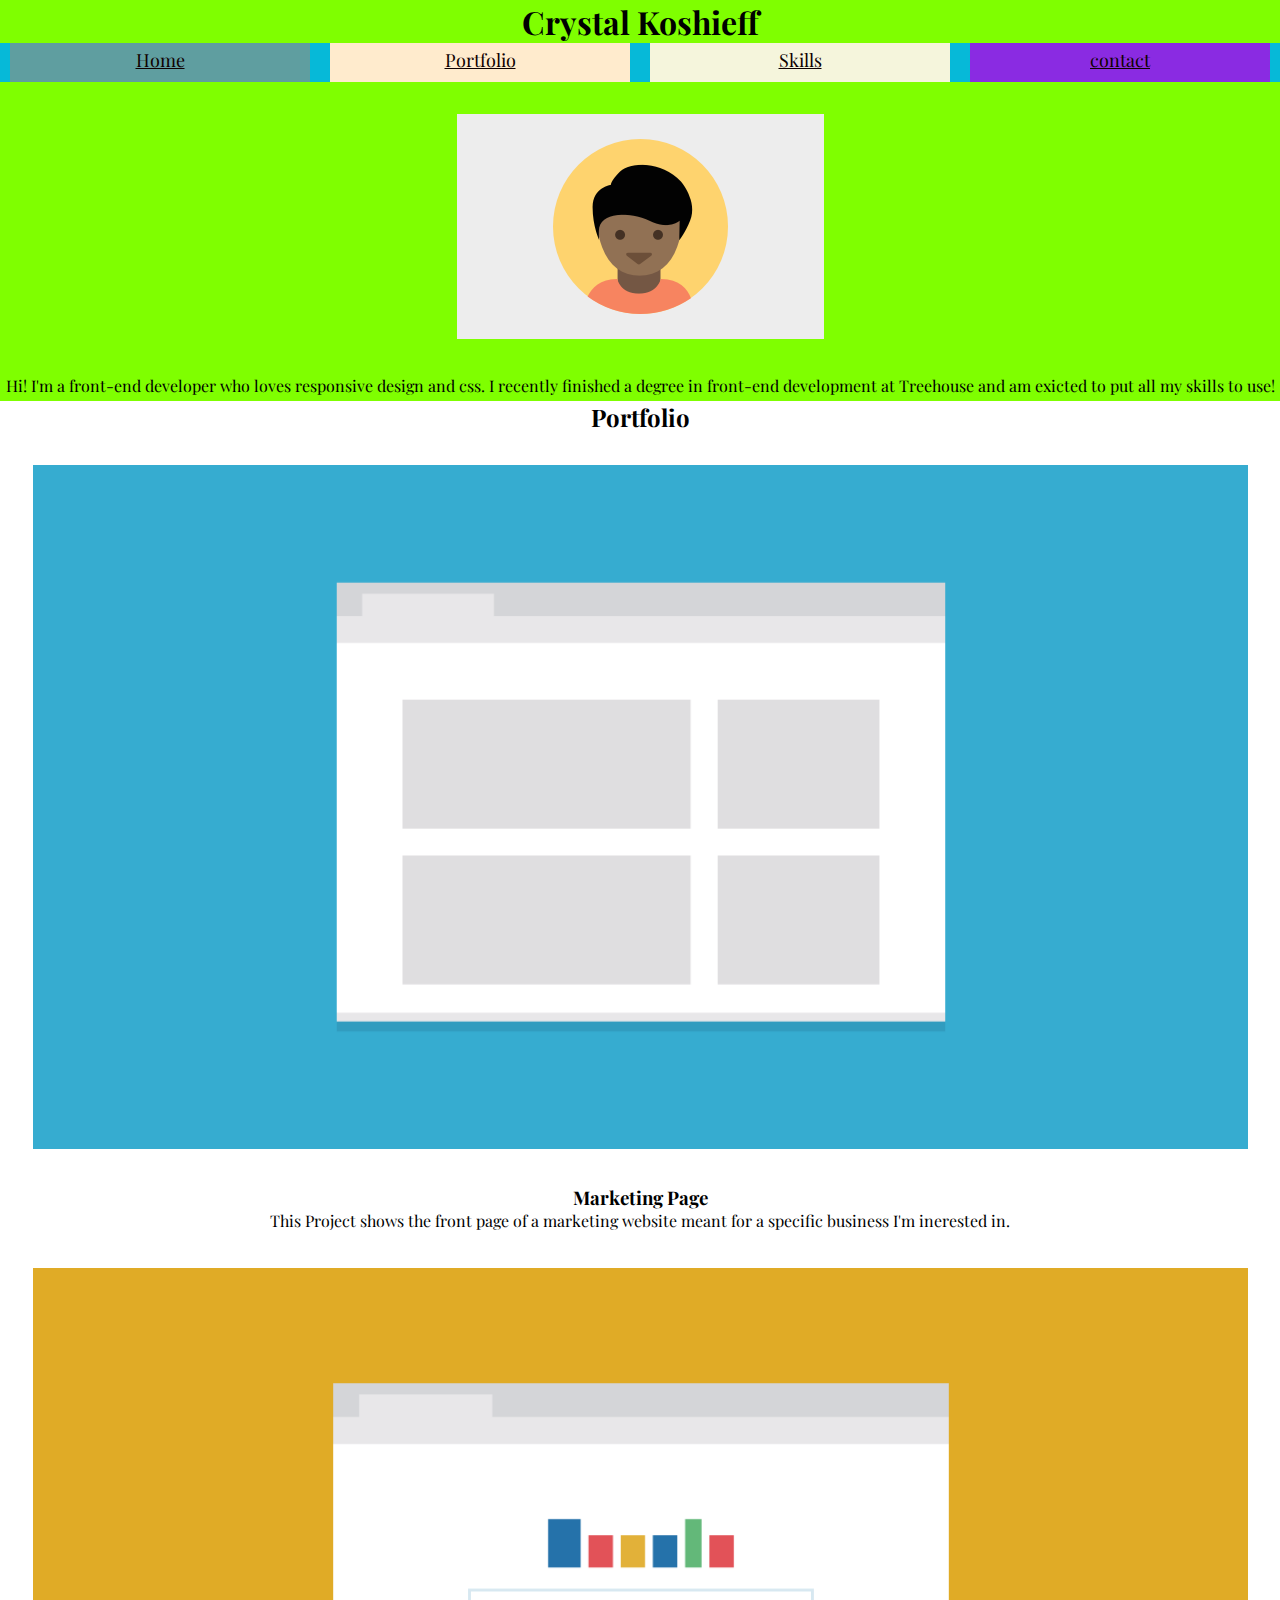
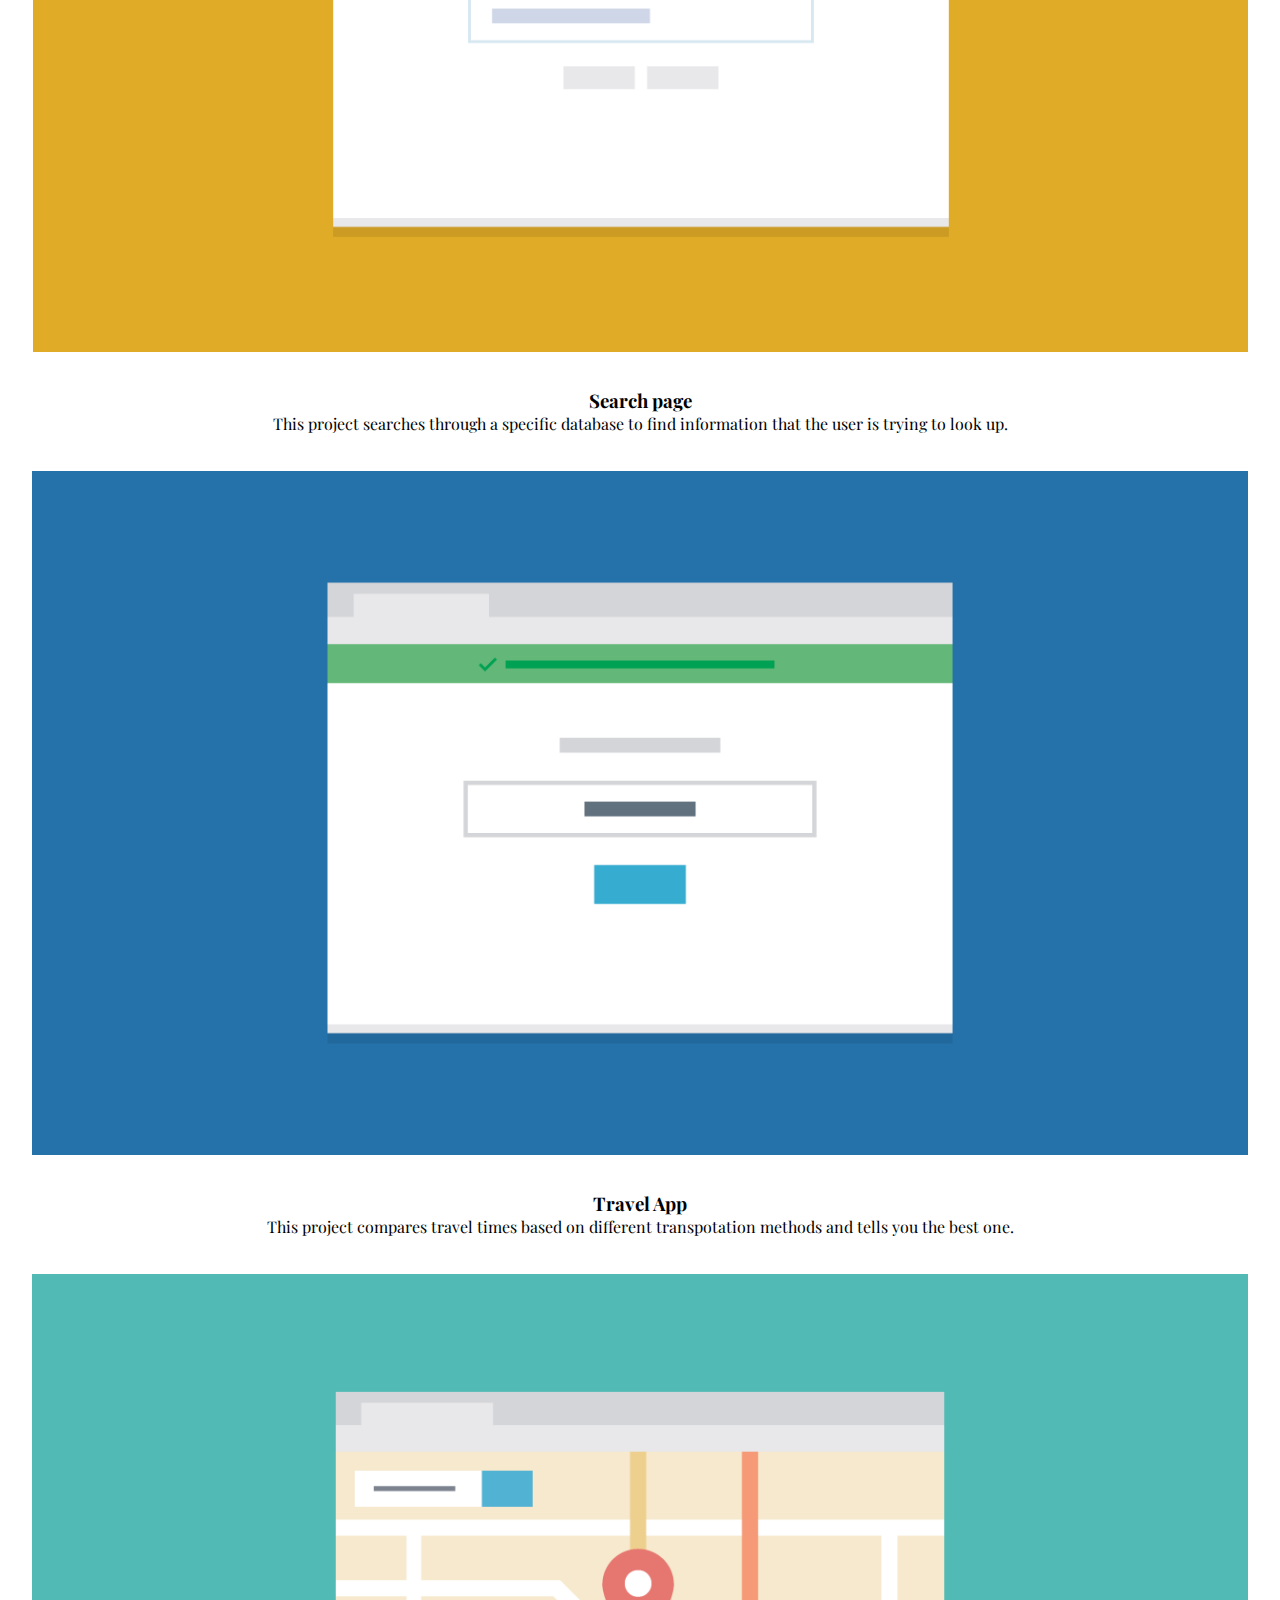
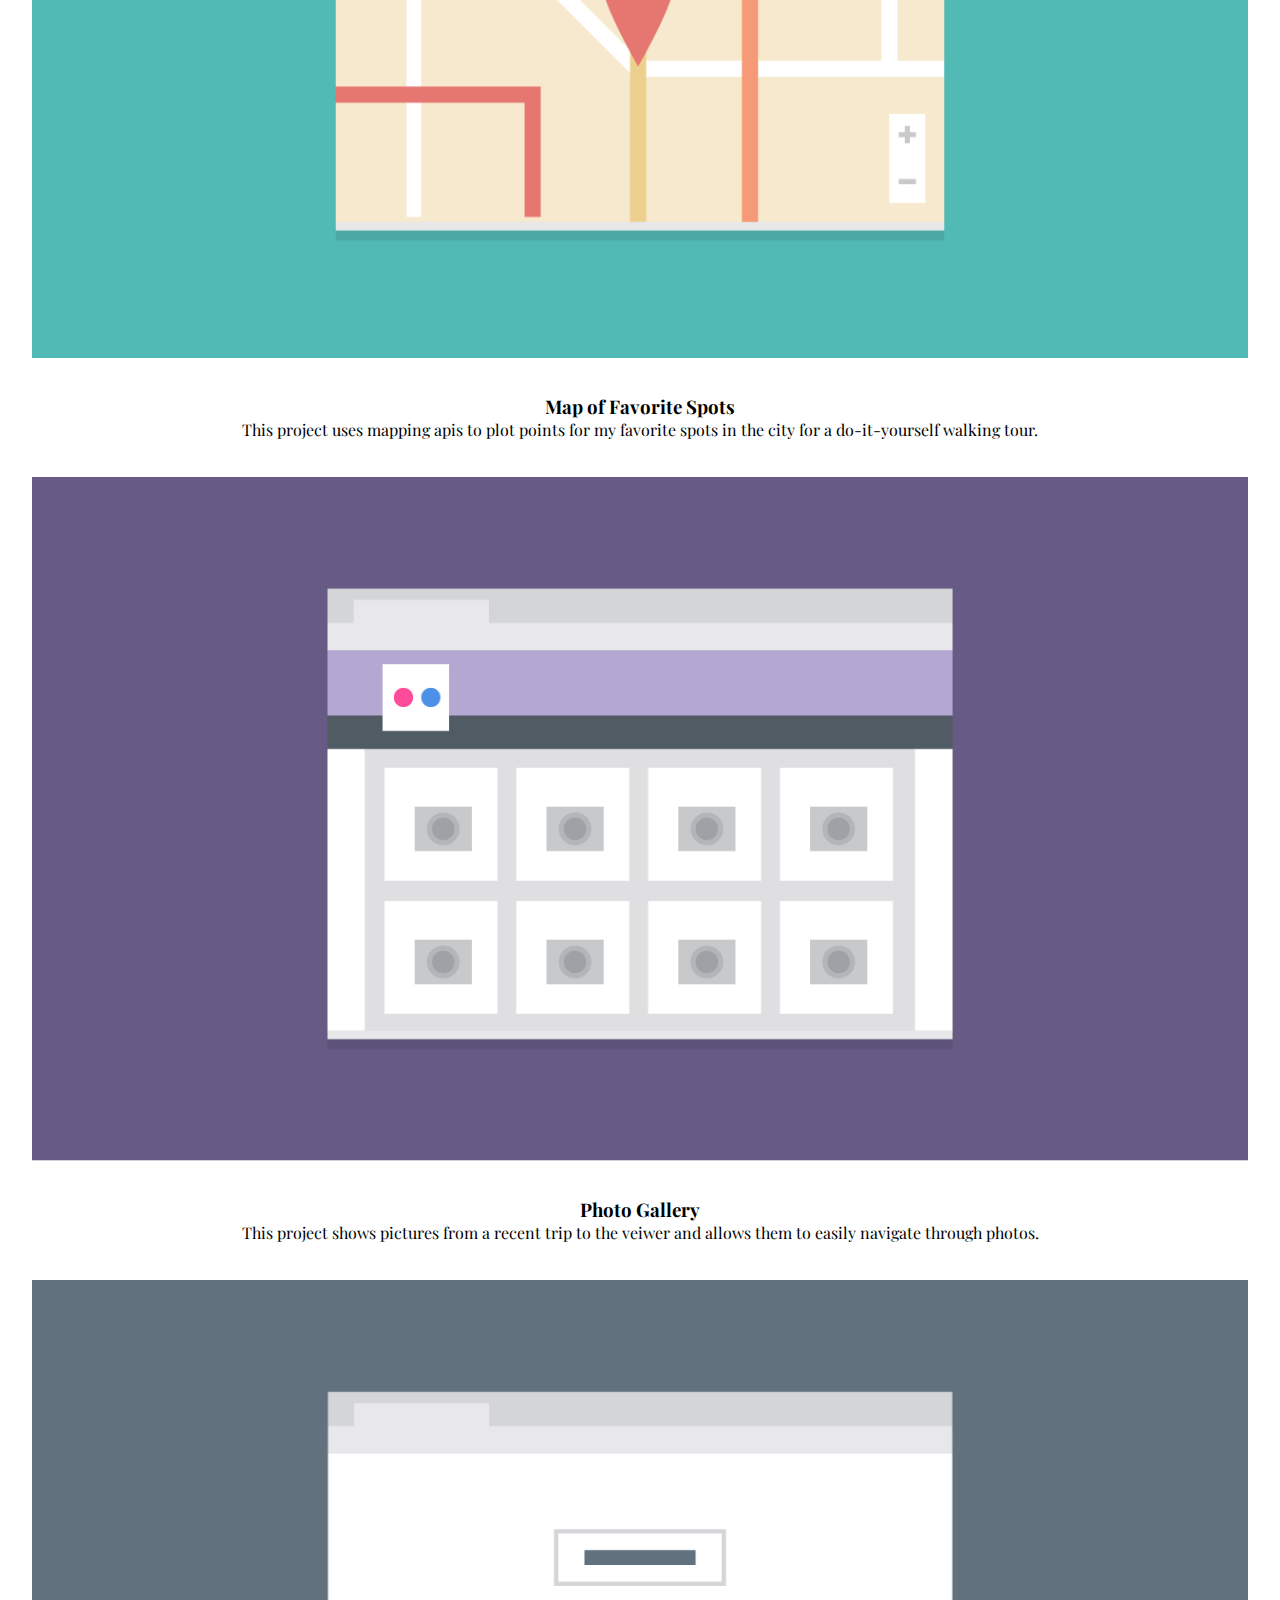
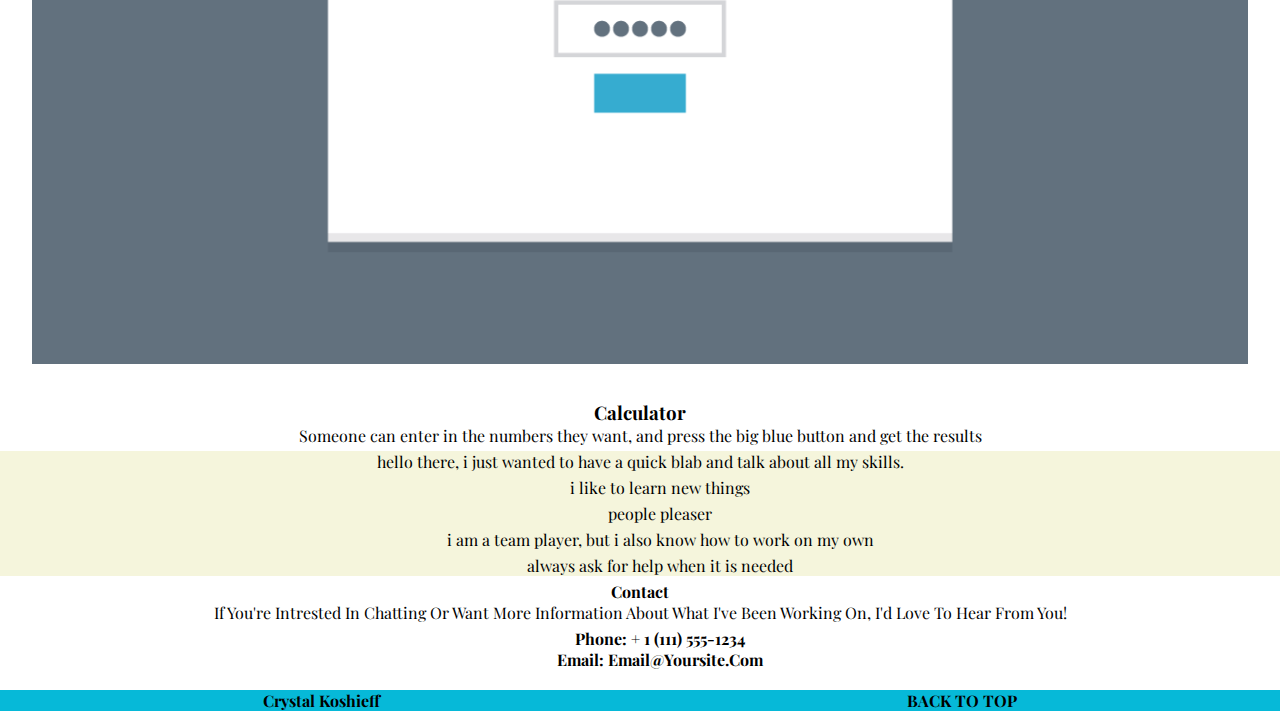
==== index.html @ 1e749dce "update" ====
<!doctype html>
<html lang="en">
<head>
  <meta charset="utf-8">
  <meta name="viewport" content="width=device-width, initial-scale=1">
  <link rel="stylesheet" href="css/styles.css">
  <link rel="preconnect" href="https://fonts.gstatic.com"> 
  <link href="https://fonts.googleapis.com/css2?family=Playfair+Display&display=swap" rel="stylesheet">
  <title>Crystal Koshieff </title> 
</head>
  <body>
<header class="name">

<h1 id="home"> Crystal Koshieff </h1>
<nav>
<ul class="nav">
  <li class="Home"><a href="index.html">Home</a></li>
  <li class="portfolio"><a href="#portfolio">Portfolio </a></li>
  <li class="skills"> <a href="#skills"> Skills</a></li>
  <li class="contact"><a href="#contact">contact</a></li>
</ul>
</nav>
<section> 
  <img src="images/responsive-layout-profile.png" alt="profile image" class="profile-image">    
  <p class="blocktext">  Hi! I'm a front-end developer who loves responsive design and css. I recently finished
    a degree in front-end development at Treehouse and am exicted to put all my skills to use!
  </p>
</section>
</header>
<div>
    <main class="col"
      id="portfolio">
    </main>
      
        <h2> Portfolio</h2>
        <section>
        <img src="images/portfolio-1.png" alt="portfolio photo">
        <h3> Marketing Page</h3>
        <p class="blocktext"> This Project shows the front page of a marketing website meant for a specific business I'm inerested in.</p>
      </section>

      <section>
        <img src="images/portfolio-2.png" alt="search page photo">
        <h3> Search page</h3>
        <p class="blocktext"> This project searches through a specific database to find information that the user is trying to look up.</p>
      </section>
      
      <section>
        <img src="images/portfolio-3.png" alt="transpotation methods">
        <h3>Travel App</h3>
        <p class="blocktext"> This project compares travel times based on different transpotation methods and tells you the best one.</p> 
      </section>

        <section>
          <img src="images/portfolio-4.png" alt=" a map of my favoutite spots">
          <h3> Map of Favorite Spots</h3>
          <p class="blocktext">  This project uses mapping apis to plot points for my favorite spots in the city for a do-it-yourself walking tour.</p>
        </section>

        <section>
          <img src="images/portfolio-5.png" alt=" a photo gallery">
          <h3> Photo Gallery</h3>
          <p class="blocktext"> This project shows pictures from a recent trip to the veiwer and allows them to easily navigate through photos.</p> 
        </section>

        <section>
          <img src="images/portfolio-6.png" alt=" a Calculator">
          <h3> Calculator</h3>
          <p class="blocktext"> Someone can enter in the numbers they want, and press the big blue button and get the results</p>
        </section>
      </div>

    <div class="skills"
          id="skills">  
      <p class="skills">     hello there,  i just wanted to have a quick blab and talk about all my skills. </p>
      <ul class="skills"> 
          <li> i like to learn new things</li>
          <li> people pleaser </li>
          <li> i am a team player, but i also know how to work on my own</li>
          <li> always ask for help when it is needed</li>
      </ul>
    </div>
    
  <section class="info" id="contact">
    <h4> contact</h4>
    <p class="blocktext"> If you're intrested in chatting or want more information about what 
      i've been working on, I'd love to hear from you!</p>
      <ul>
        <li class="phone"> phone: + 1 (111) 555-1234 </li>
        <li class="email"> Email: email@yoursite.com </li>
      </ul>
    </section>
    
    <footer>
        <ul class='footer-nav'>
          <li>Crystal Koshieff</li>
          <li><a href="top"></a> BACK TO TOP</li>
        </ul>
    </footer>
  </body>
</html>
---- css/styles.css ----
* { 
  box-sizing: border-box; 
  margin:0;
  font-family: 'Playfair Display', serif;
}

.main-nav, .nav {
 display: flex;
 flex-direction: column;
}

.main-nav  {
  width: 100%;
  background: rgb(6, 185, 216);
  min-height: 30px;
  padding: 10px;
  text-align: center;
}
.nav, .footer-nav{
  background: rgb(6, 185, 216);
  justify-content: space-around;
  font-weight: 700;
  list-style-type: none;
  margin: 0 auto;
  padding: 0;
  
}


 h1, h2, h3, h4, .name, .info li{
   text-align: center;
   display:flex;
   flex-direction: column;
 }
 .nav li {
  padding: 5px 10px 10px 10px;
  width:100%;
}
.nav a {
  transition: all .5s;
  display:block;
  color:rgb(15, 1, 1);
  font-size:1.125em;
  font-weight:300;
  text-align:center;
}

.nav a:hover {
color:darkorange;
border-bottom-color:deeppink;
}


img {
  margin:0 auto;
  max-width:100%;
  padding:2em;
}

.header {
  display:flex;
  flex-direction: column;
  flex-wrap: wrap;
}

.p{
  width:80%;
  text-align: center;
  margin:0 auto;
}

.footer{
  background-color:beige;
}

.nav, .contact ul, .footer-nav, .info ul {
  list-style-type: none;
}

.footer-nav{
  display: flex;
  flex-wrap: wrap;
}


.contact{
  background-color: blueviolet;
  
  
}
 .name {
   background-color: chartreuse;
   
 }
 
 .Home {
   background-color:cadetblue;
 }

.portfolio{
  background-color: blanchedalmond;
}
.color{
  background-color:beige;
}

.skills{
  background-color: beige;
  list-style:none;
}

.skills li, p{
  margin-bottom: 5px;
}

.info {
  text-align: center;
  text-transform: capitalize;
  margin-bottom:20px;
  
}

  .img{
    display: flex;
    flex-direction: column;
    width:100%;
    padding: 3em;
  }

  .container ul{
    display:block;
    flex-direction: column;
    flex-wrap:wrap;
    height:280px;
  }

.col section{
  flex-basis: 45%;
}
.col h2{
  flex-basis: 100%;
}

.phone, .email{
  font-weight: bold;
}

P.blocktext {
  margin-left: auto;
  margin-right: auto;
  text-align: center; 
}

/* Styles for larger screens */
  
@media (min-width:768px){
.main-nav, h1, h2, h3, h4{
  flex-direction: column;
    text-align: center;
    justify-content: flex-end;

}
 
.name{
  flex-wrap: wrap;
  text-align: center;
}
.nav {
  margin-top:3em;
  flex-direction: row;
  justify-content: space-between;
  
}
 

P.blocktext {
  margin-left: auto;
  margin-right: auto;
  text-align: center; 
}

.main.col {
flex-basis: 45%;
}

.h3 {
  flex-basis: 100%;
}
 .col{
   justify-content: center;
   width:100%;
   display: flex;
   flex-wrap:wrap;
 }
 .col section{
  flex-basis: 45%;
}
.col h2{
  flex-basis: 100%;
}

  
@media (min-width:1024px){
 .main-nav .nav {
   flex-direction: row; 
 }
 .h1, h2, h3, h4, .col ul{
  flex-direction: column;
   flex-wrap: wrap;
 }

.nav {
  margin-top:0;
  align-self: center;
}
.nav li{
  margin-left:.65em;
  margin-right:.65em;
}

.profile-image{
  max-width:50%;
}

.skills{
  text-align: center;
}

.portfolio .col, .div{
  flex-wrap:wrap;
  flex-direction:row;
}

.img{
  max-width:100%;
  flex-wrap: wrap;
  flex-direction: row;
}

.main-col {
  flex-basis: 30%;
}
.section{
  flex-wrap: wrap;
  flex-direction: row;
}

.col section{
  flex-basis: 10%;
}

.col h2 {
  flex-basis: 100%;
}
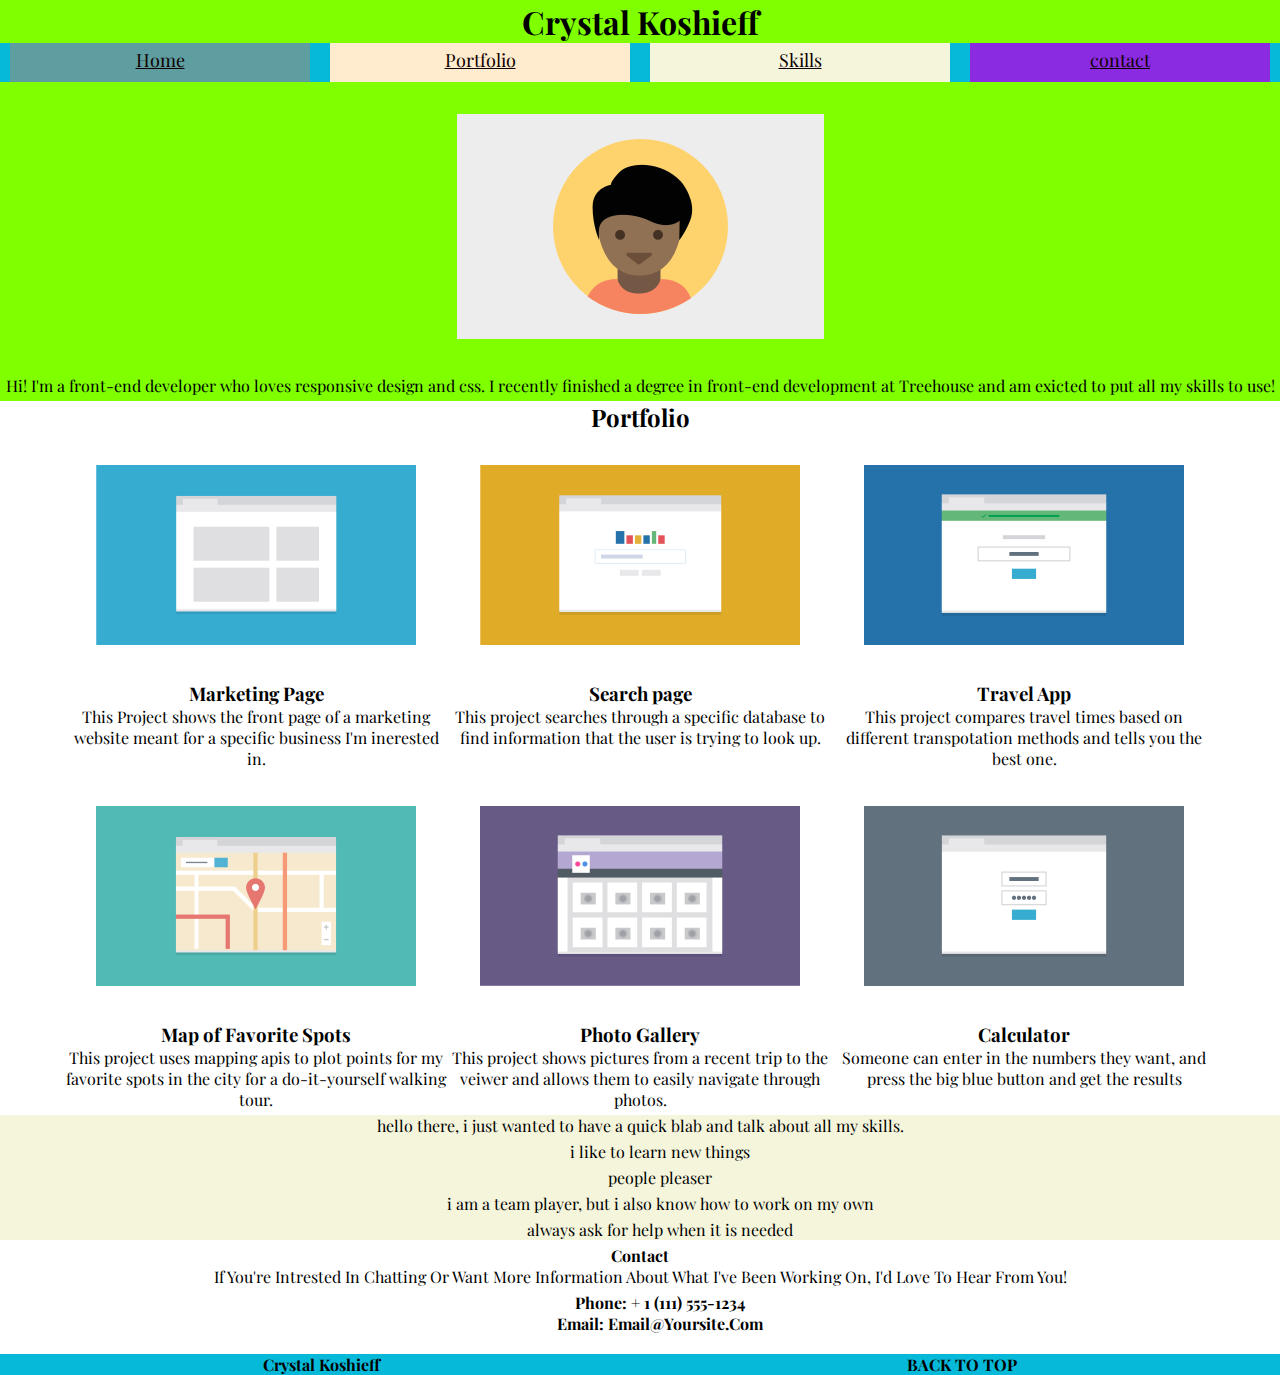
==== commit 18b98b7c: "update" ====
--- a/index.html
+++ b/index.html
@@ -30,7 +30,7 @@
 <div>
     <main class="col"
       id="portfolio">
-    </main>
+    
       
         <h2> Portfolio</h2>
         <section>
@@ -69,7 +69,7 @@
           <p class="blocktext"> Someone can enter in the numbers they want, and press the big blue button and get the results</p>
         </section>
       </div>
-
+    </main>
     <div class="skills"
           id="skills">  
       <p class="skills">     hello there,  i just wanted to have a quick blab and talk about all my skills. </p>
@@ -90,7 +90,7 @@
         <li class="email"> Email: email@yoursite.com </li>
       </ul>
     </section>
-    
+
     <footer>
         <ul class='footer-nav'>
           <li>Crystal Koshieff</li>
--- a/css/styles.css
+++ b/css/styles.css
@@ -246,7 +246,7 @@
 }
 
 .col section{
-  flex-basis: 10%;
+  flex-basis: 30%;
 }
 
 .col h2 {
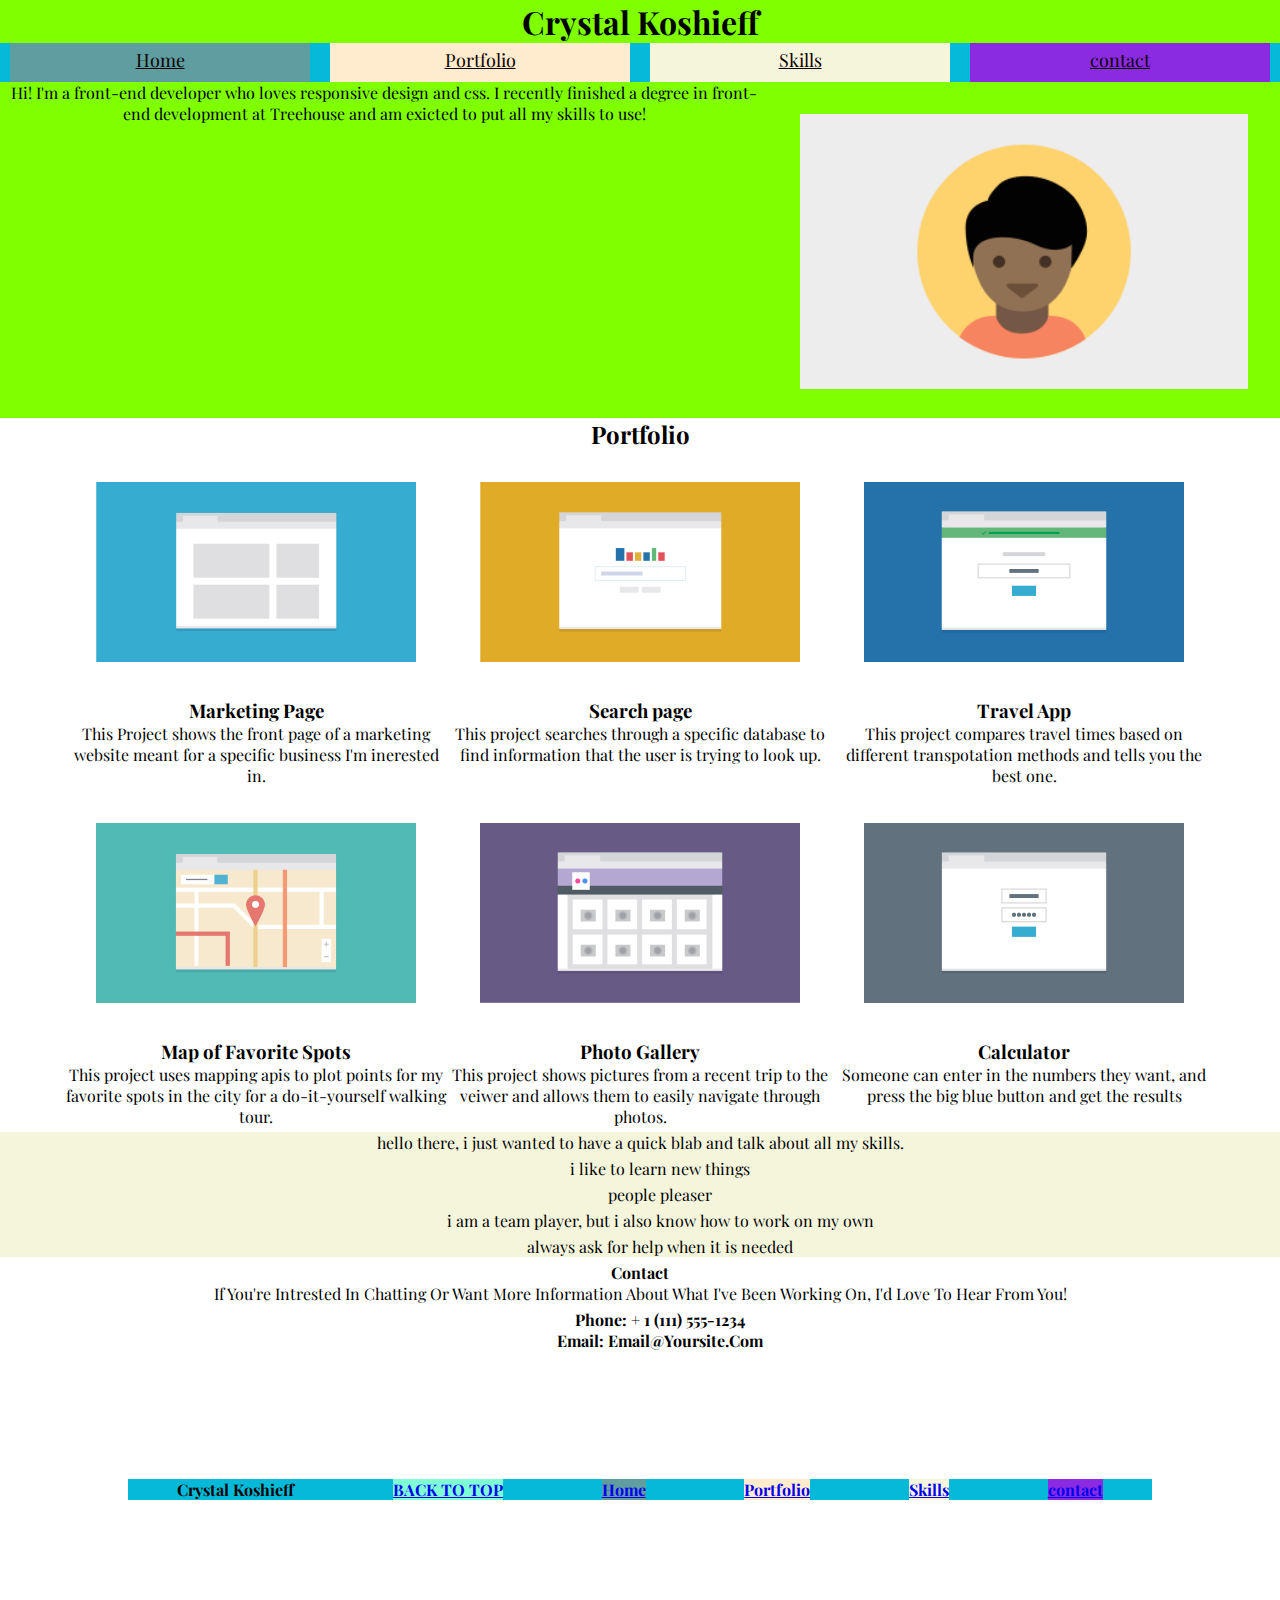
==== commit 843986c8: "may 7 update" ====
--- a/index.html
+++ b/index.html
@@ -92,9 +92,14 @@
     </section>
 
     <footer>
+      
         <ul class='footer-nav'>
-          <li>Crystal Koshieff</li>
-          <li><a href="top"></a> BACK TO TOP</li>
+          <h4>Crystal Koshieff</h4>
+          <li class="back-to-top"><a href="#top">BACK TO TOP</a></li>
+            <li class="Home"><a href="index.html">Home</a></li>
+            <li class="portfolio"><a href="#portfolio">Portfolio </a></li>
+            <li class="skills"> <a href="#skills"> Skills</a></li>
+            <li class="contact"><a href="#contact">contact</a></li>
         </ul>
     </footer>
   </body>
--- a/css/styles.css
+++ b/css/styles.css
@@ -80,6 +80,7 @@
 .footer-nav{
   display: flex;
   flex-wrap: wrap;
+  margin: 10%;
 }
 
 
@@ -104,6 +105,9 @@
   background-color:beige;
 }
 
+.back-to-top{
+  background-color: aquamarine;
+}
 .skills{
   background-color: beige;
   list-style:none;
@@ -199,11 +203,17 @@
   flex-basis: 100%;
 }
 
+.profile-image{
+float: right;
+width: 40%;
+}
   
 @media (min-width:1024px){
  .main-nav .nav {
-   flex-direction: row; 
- }
+   flex-direction: row;
+ }
+
+ 
  .h1, h2, h3, h4, .col ul{
   flex-direction: column;
    flex-wrap: wrap;
@@ -251,4 +261,4 @@
 
 .col h2 {
   flex-basis: 100%;
-}+}
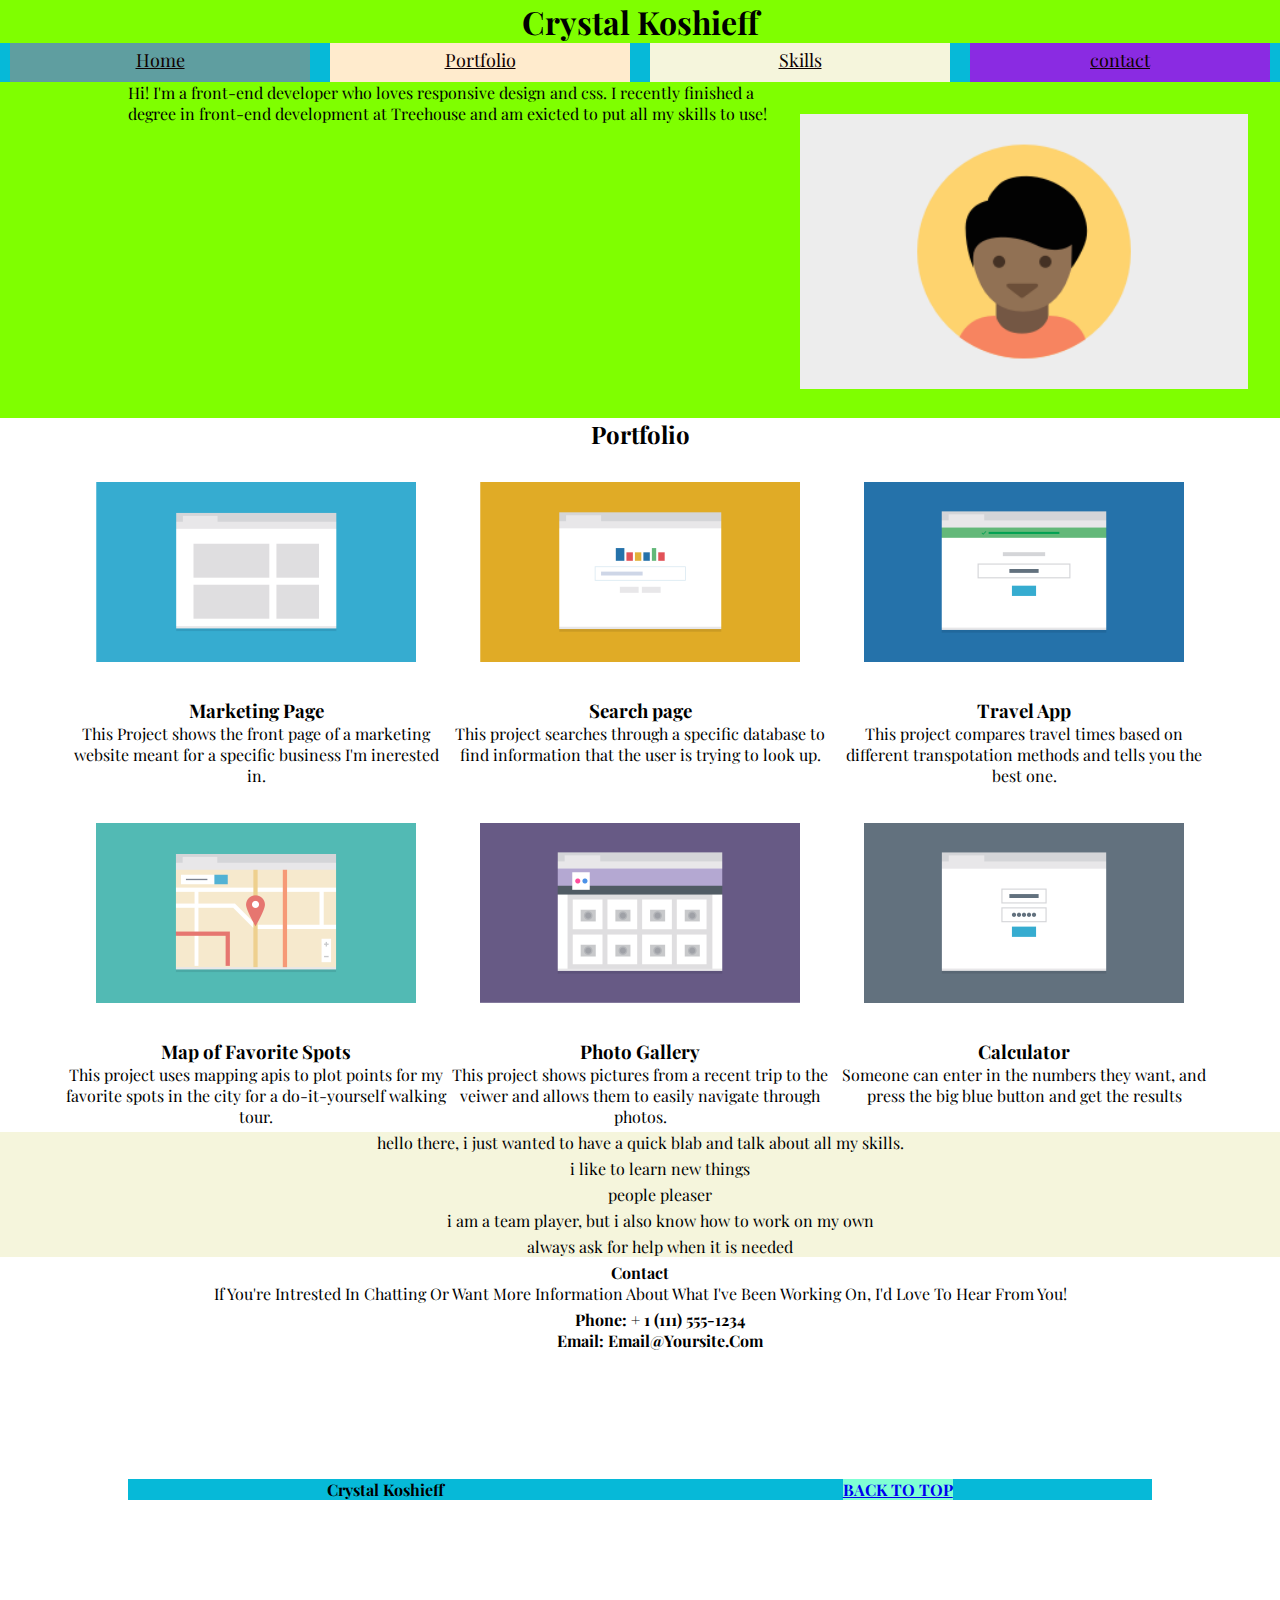
==== commit f2926ff2: "update" ====
--- a/index.html
+++ b/index.html
@@ -22,7 +22,7 @@
 </nav>
 <section> 
   <img src="images/responsive-layout-profile.png" alt="profile image" class="profile-image">    
-  <p class="blocktext">  Hi! I'm a front-end developer who loves responsive design and css. I recently finished
+  <p class="blocktext-intro">  Hi! I'm a front-end developer who loves responsive design and css. I recently finished
     a degree in front-end development at Treehouse and am exicted to put all my skills to use!
   </p>
 </section>
@@ -93,13 +93,15 @@
 
     <footer>
       
-        <ul class='footer-nav'>
+        <ul class="footer-nav">
           <h4>Crystal Koshieff</h4>
           <li class="back-to-top"><a href="#top">BACK TO TOP</a></li>
-            <li class="Home"><a href="index.html">Home</a></li>
-            <li class="portfolio"><a href="#portfolio">Portfolio </a></li>
-            <li class="skills"> <a href="#skills"> Skills</a></li>
-            <li class="contact"><a href="#contact">contact</a></li>
+        </ul>
+        <ul class="footer-nav2" hidden>
+          <li class="Home"><a href="index.html">Home</a></li>
+          <li class="portfolio"><a href="#portfolio">Portfolio </a></li>
+          <li class="skills"> <a href="#skills"> Skills</a></li>
+          <li class="contact"><a href="#contact">contact</a></li>
         </ul>
     </footer>
   </body>
--- a/css/styles.css
+++ b/css/styles.css
@@ -155,6 +155,9 @@
   text-align: center; 
 }
 
+footer-nav2{
+  
+}
 /* Styles for larger screens */
   
 @media (min-width:768px){
@@ -209,12 +212,13 @@
 }
   
 @media (min-width:1024px){
- .main-nav .nav {
+ .main-nav .nav .name h1 {
    flex-direction: row;
- }
-
- 
- .h1, h2, h3, h4, .col ul{
+   flex-wrap: wrap;
+ }
+
+ 
+ h2, h3, h4, .col ul{
   flex-direction: column;
    flex-wrap: wrap;
  }
@@ -262,3 +266,8 @@
 .col h2 {
   flex-basis: 100%;
 }
+
+.blocktext-intro{
+ margin-left: 10%;
+ text-align: left;
+}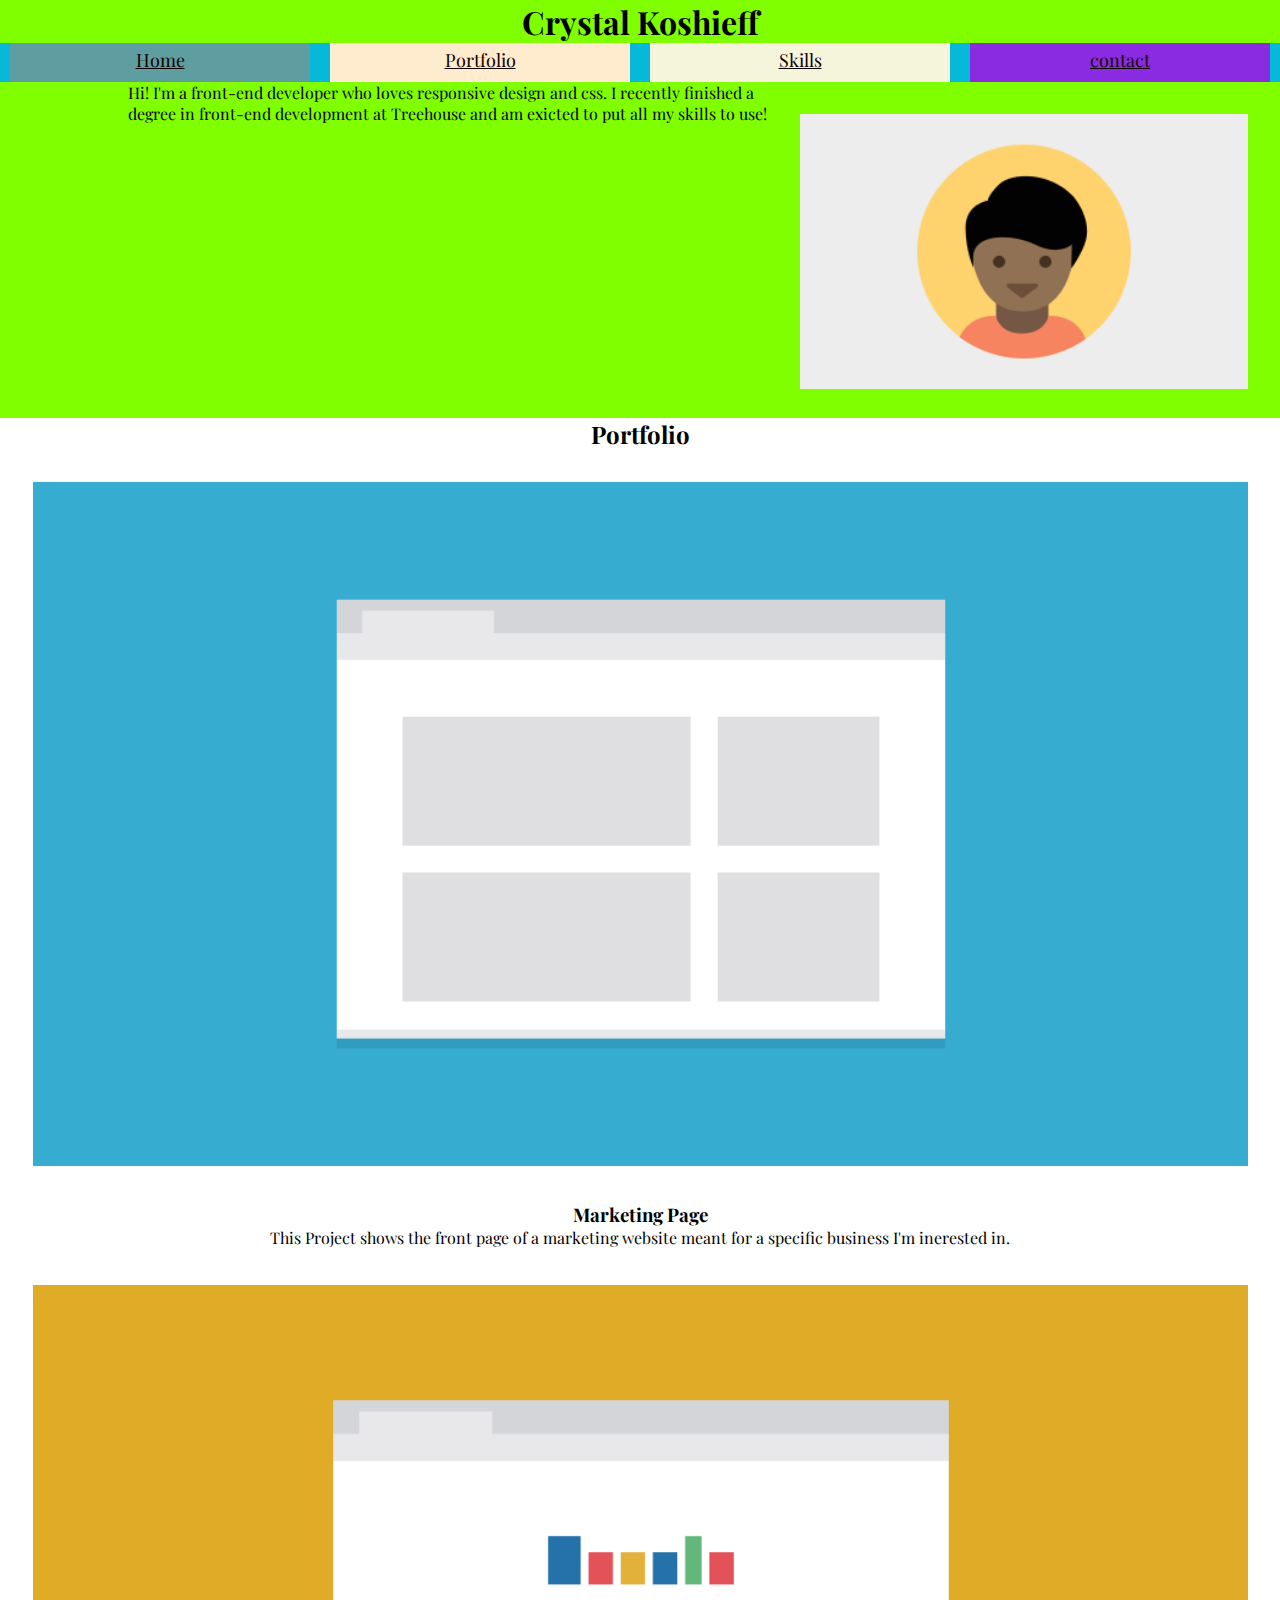
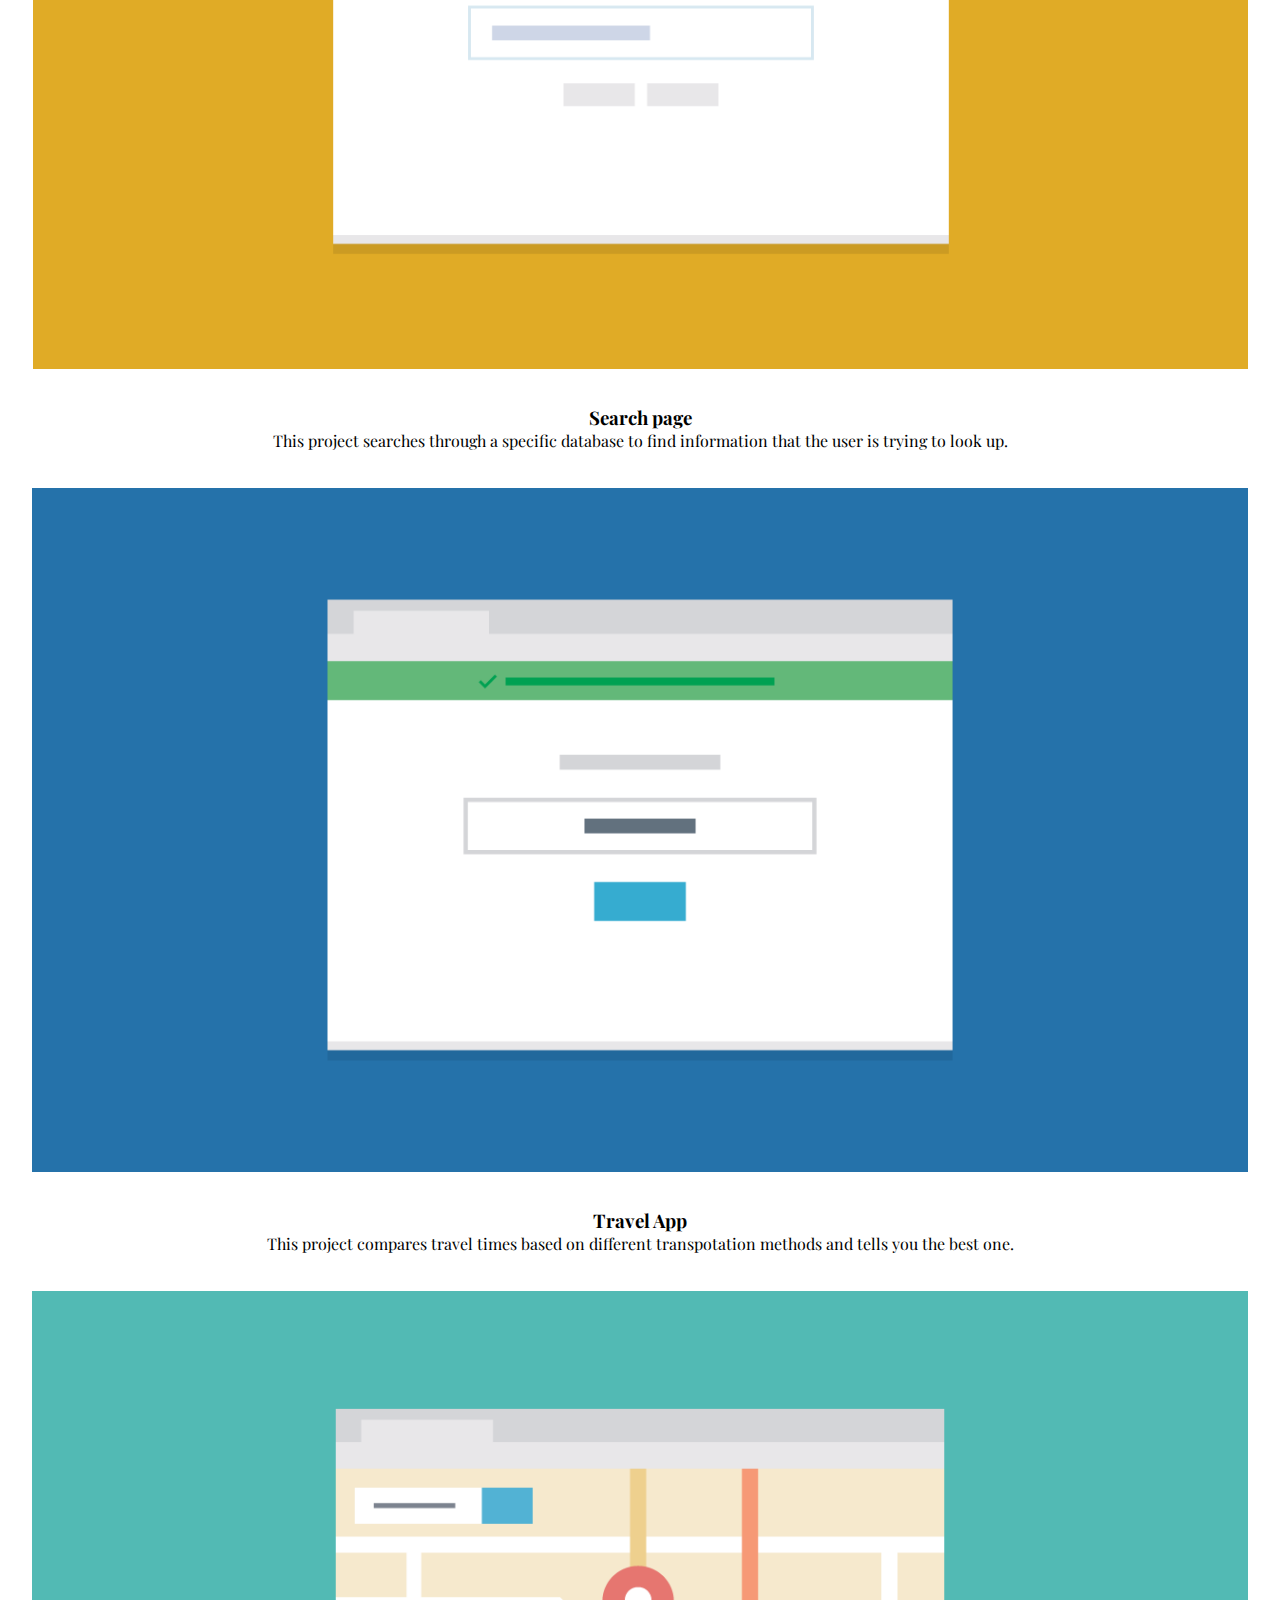
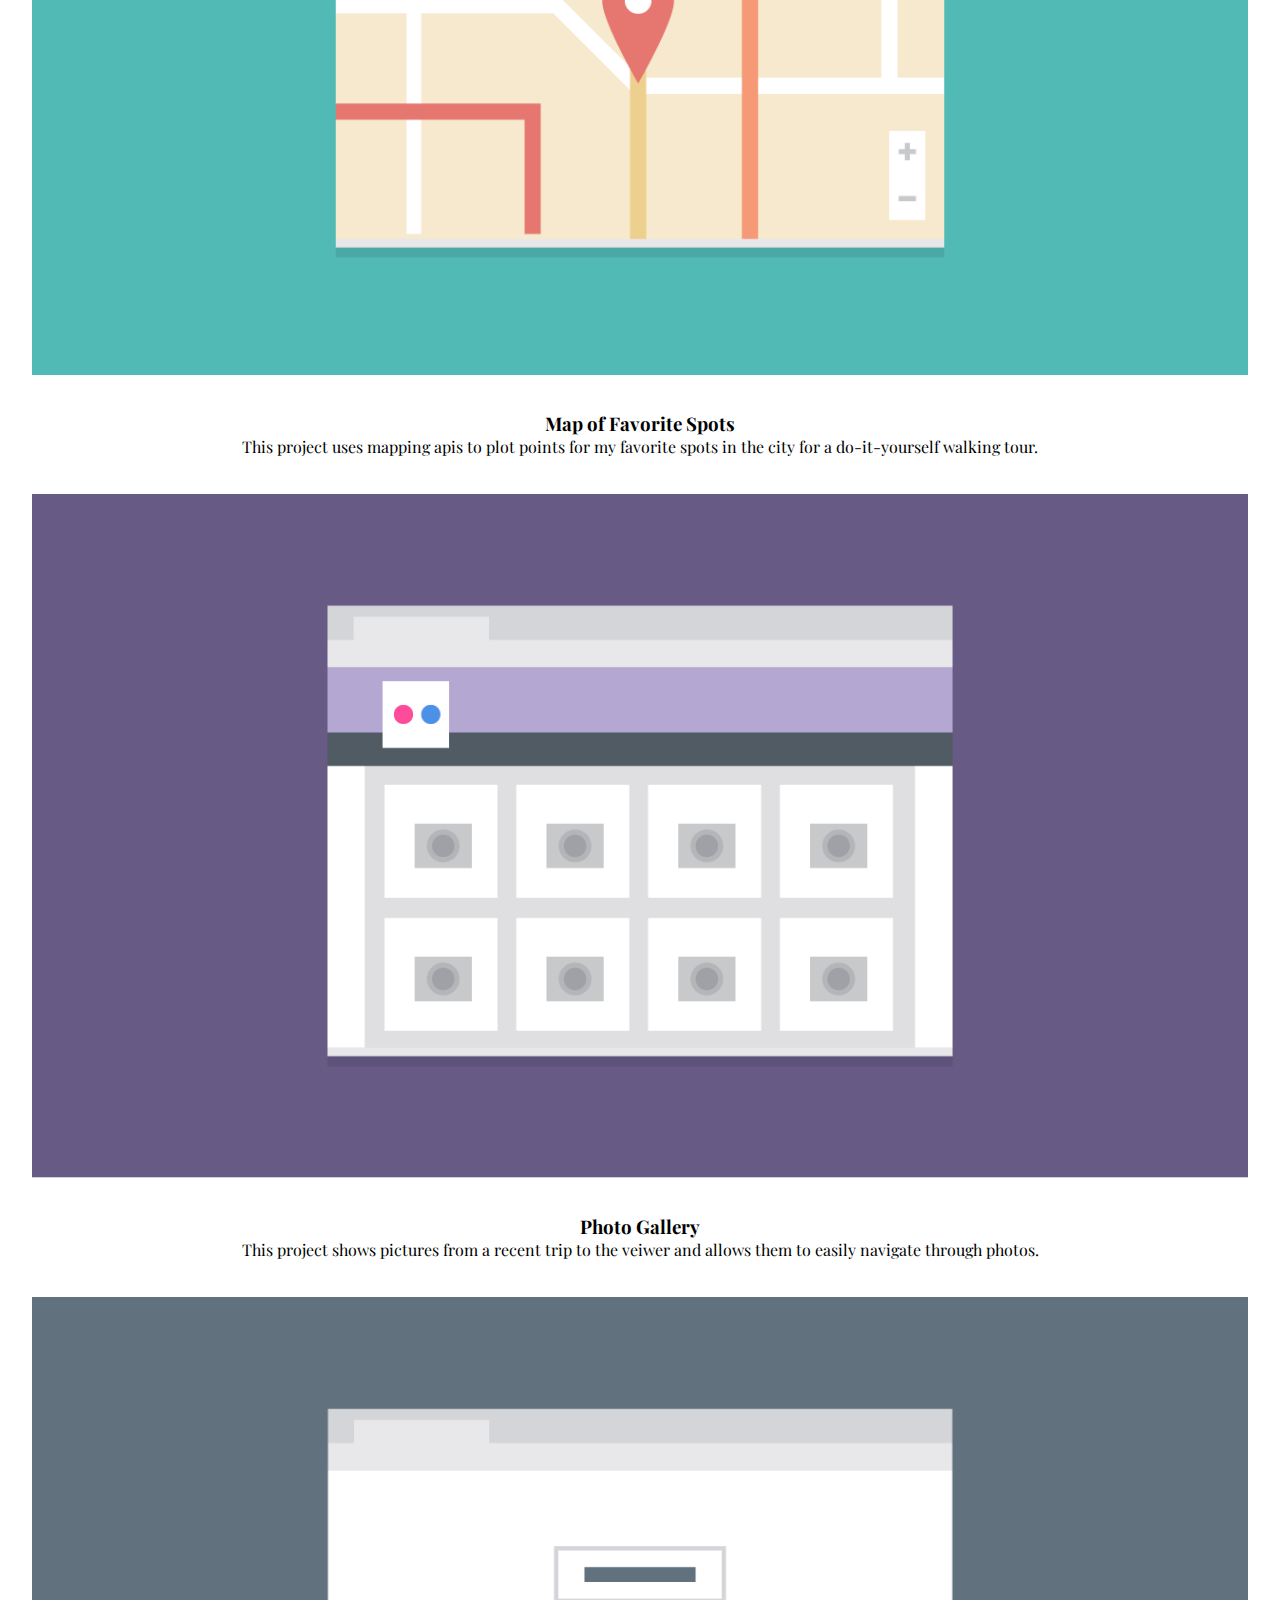
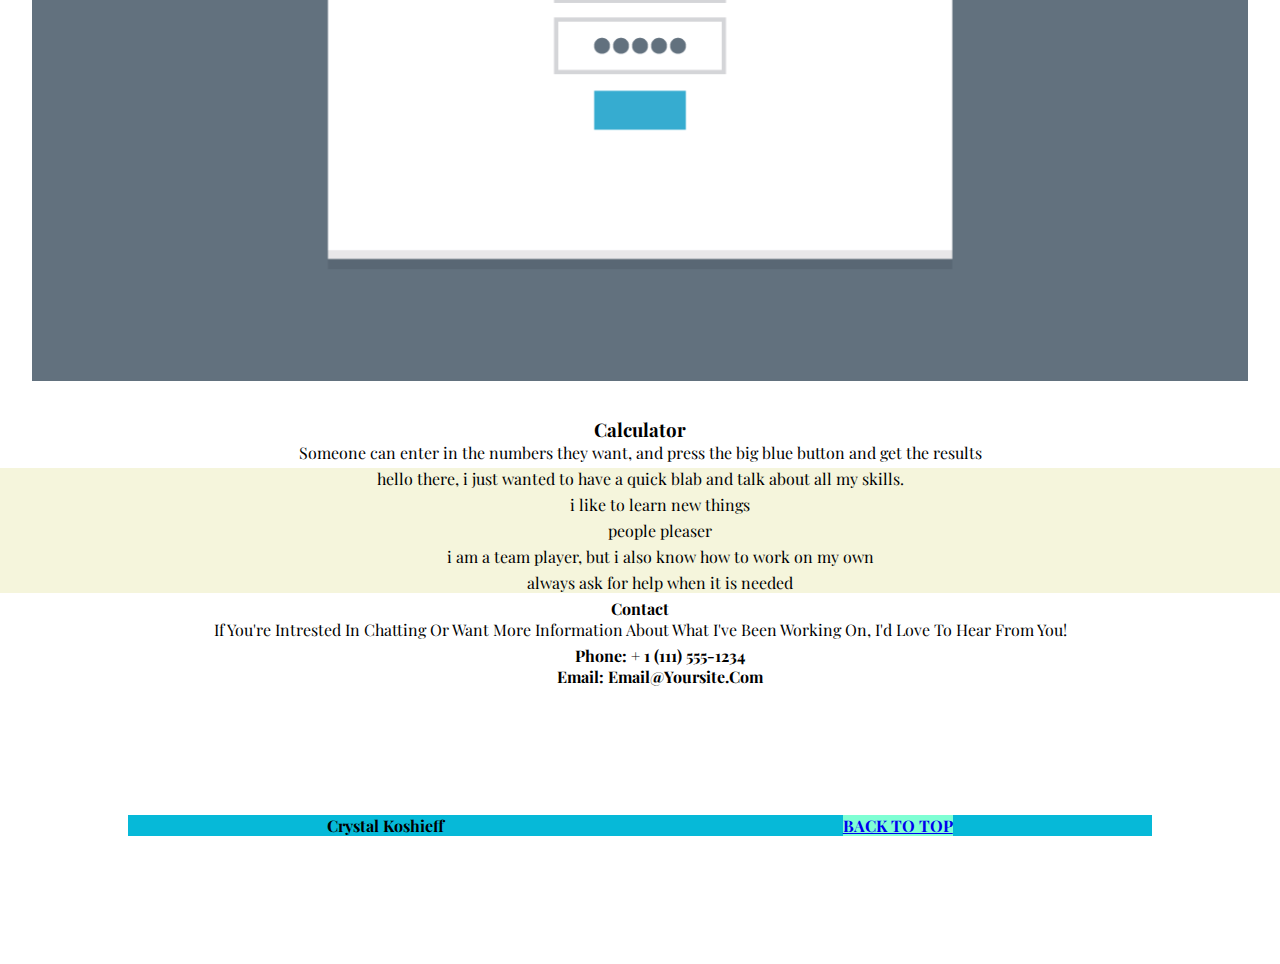
==== commit a802c9f7: "Update index.html" ====
--- a/index.html
+++ b/index.html
@@ -30,6 +30,7 @@
 <div>
     <main class="col"
       id="portfolio">
+    </main>
     
       
         <h2> Portfolio</h2>
@@ -68,8 +69,6 @@
           <h3> Calculator</h3>
           <p class="blocktext"> Someone can enter in the numbers they want, and press the big blue button and get the results</p>
         </section>
-      </div>
-    </main>
     <div class="skills"
           id="skills">  
       <p class="skills">     hello there,  i just wanted to have a quick blab and talk about all my skills. </p>
@@ -91,7 +90,7 @@
       </ul>
     </section>
 
-    <footer>
+      <footer>
       
         <ul class="footer-nav">
           <h4>Crystal Koshieff</h4>
@@ -103,6 +102,6 @@
           <li class="skills"> <a href="#skills"> Skills</a></li>
           <li class="contact"><a href="#contact">contact</a></li>
         </ul>
-    </footer>
-  </body>
+     </footer>
+    </body>
 </html>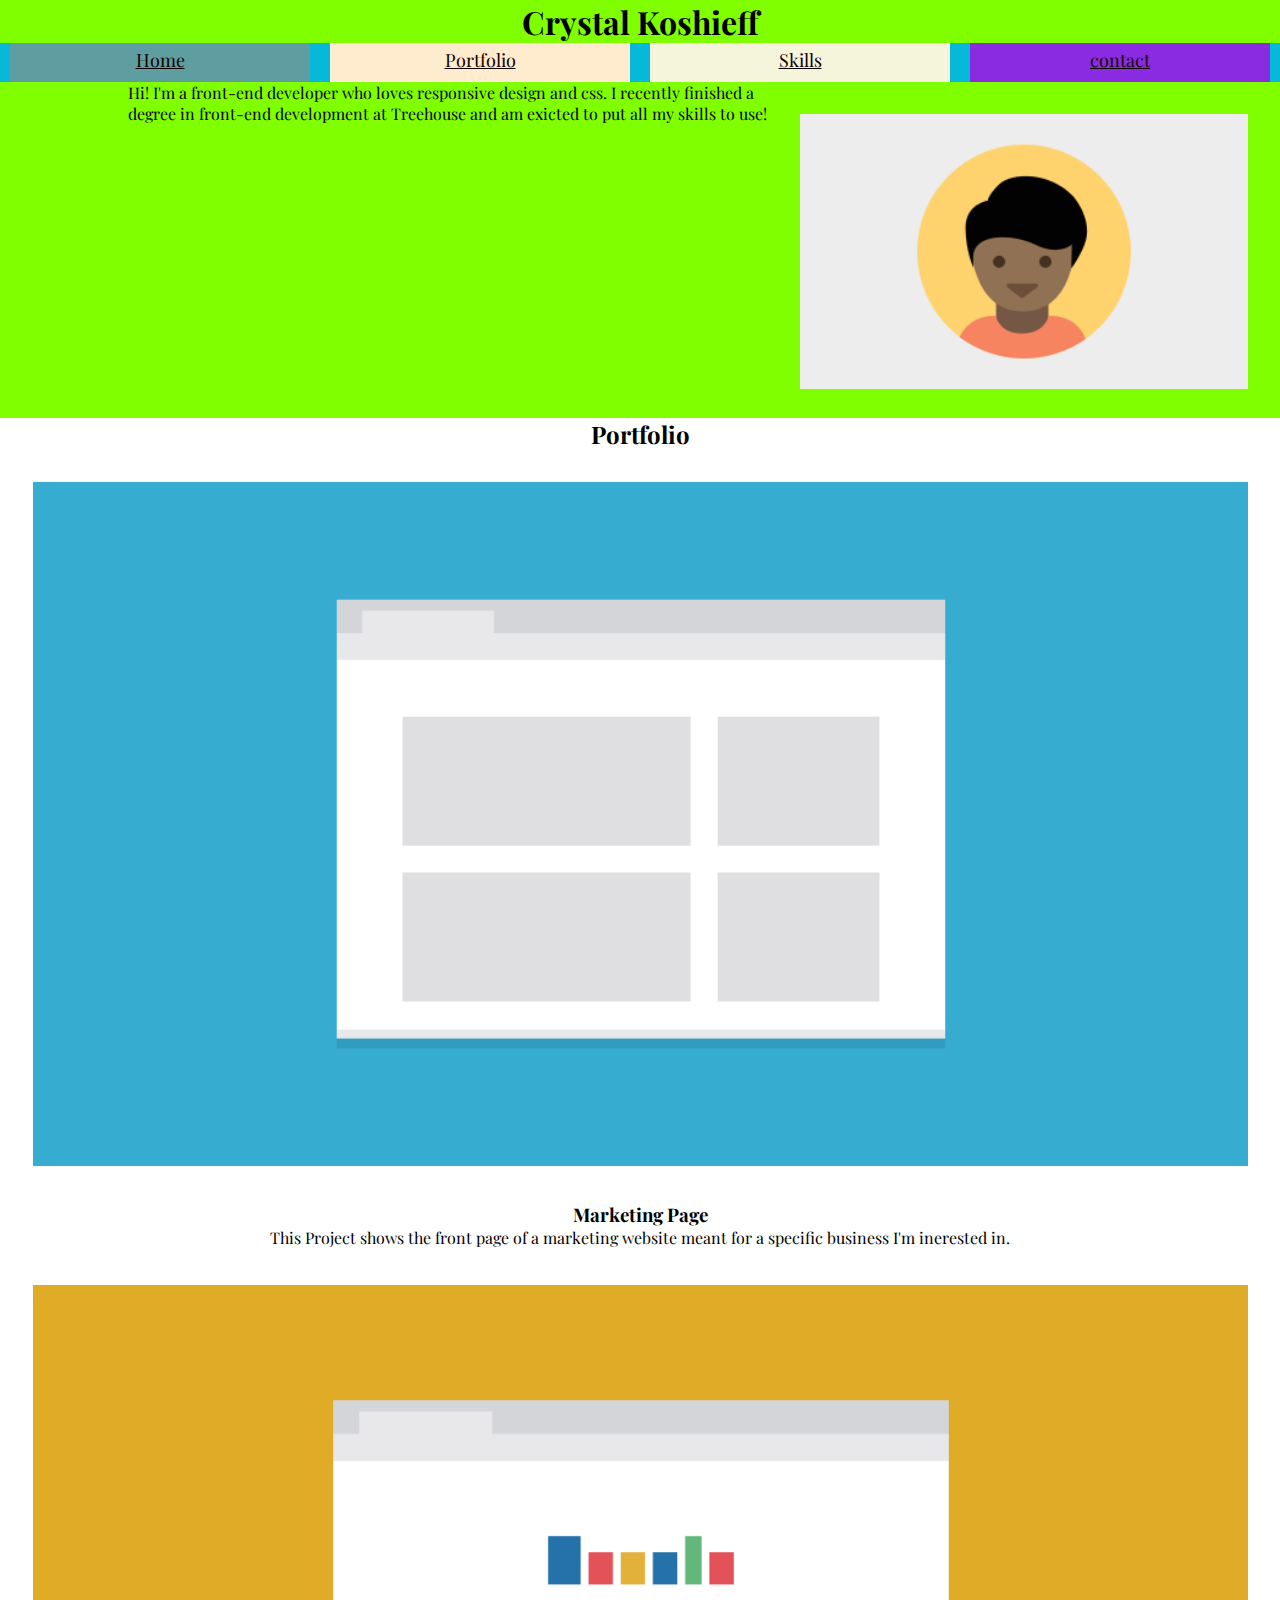
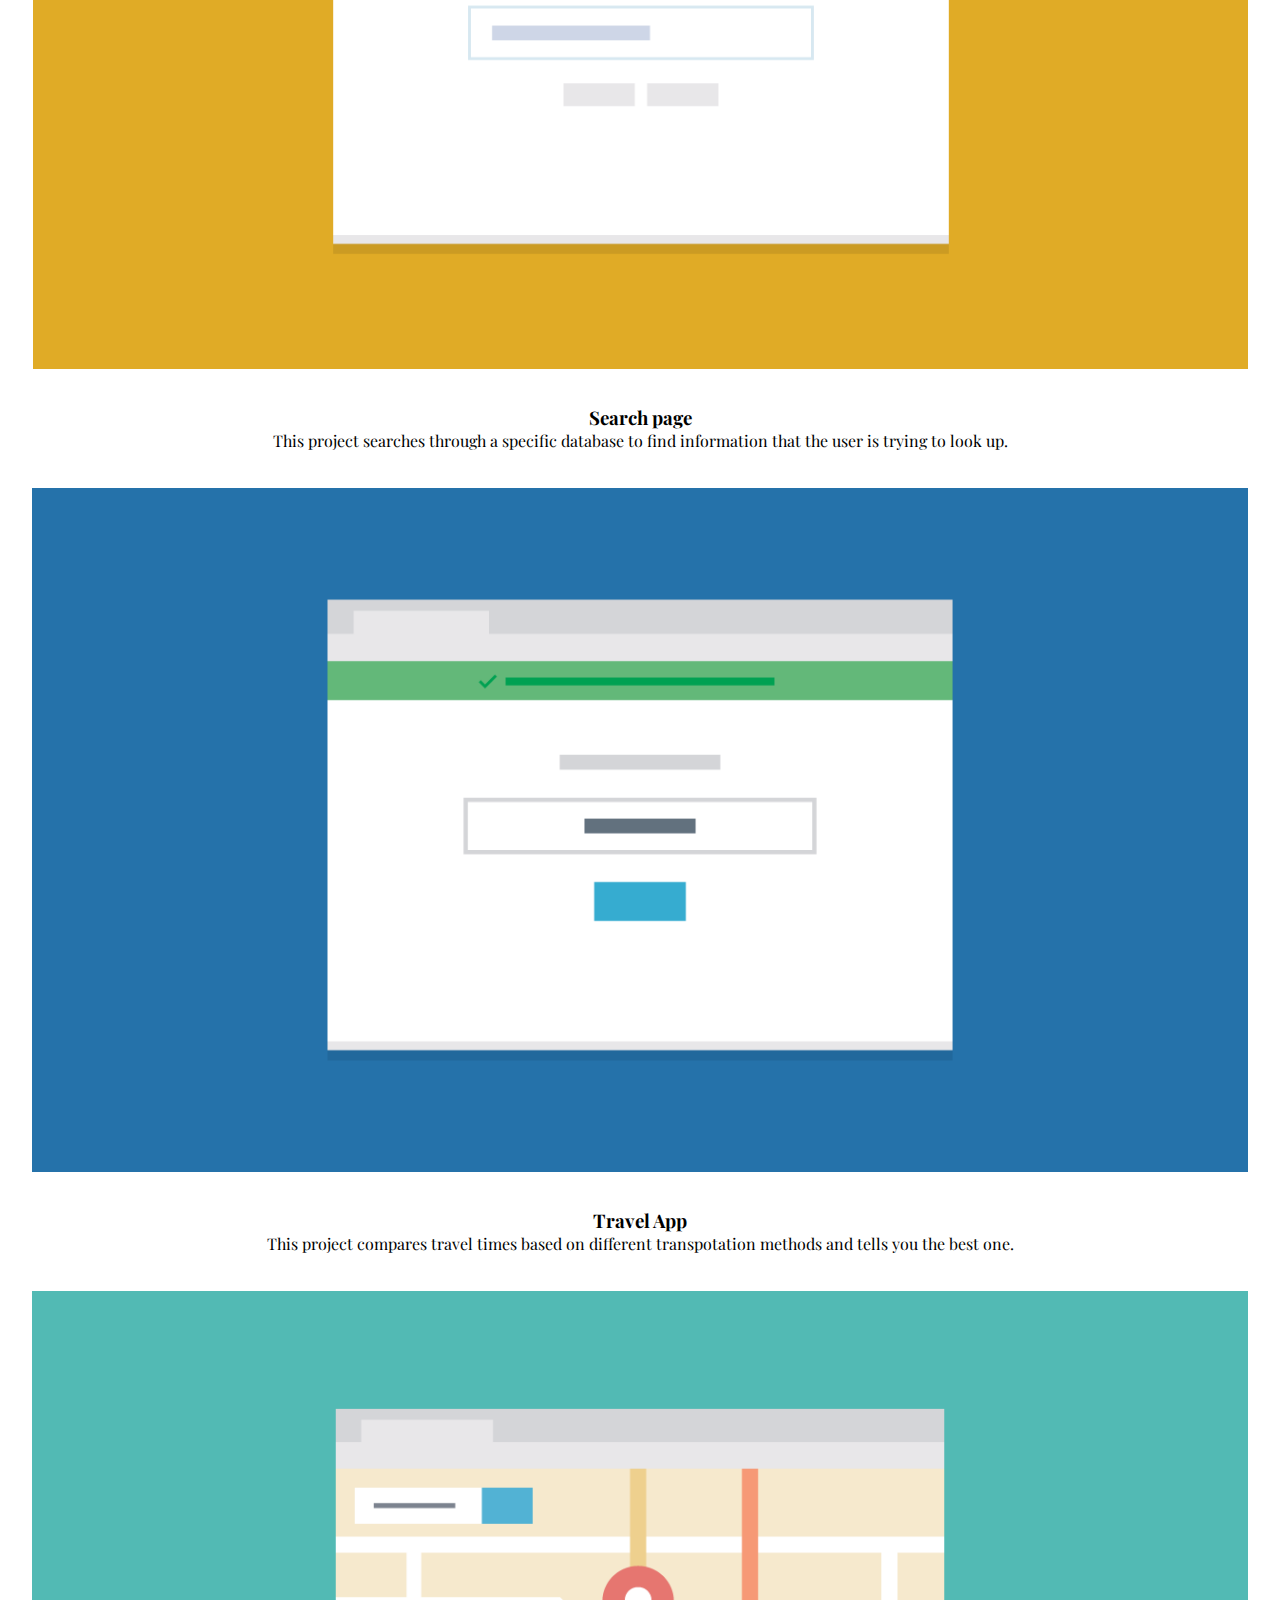
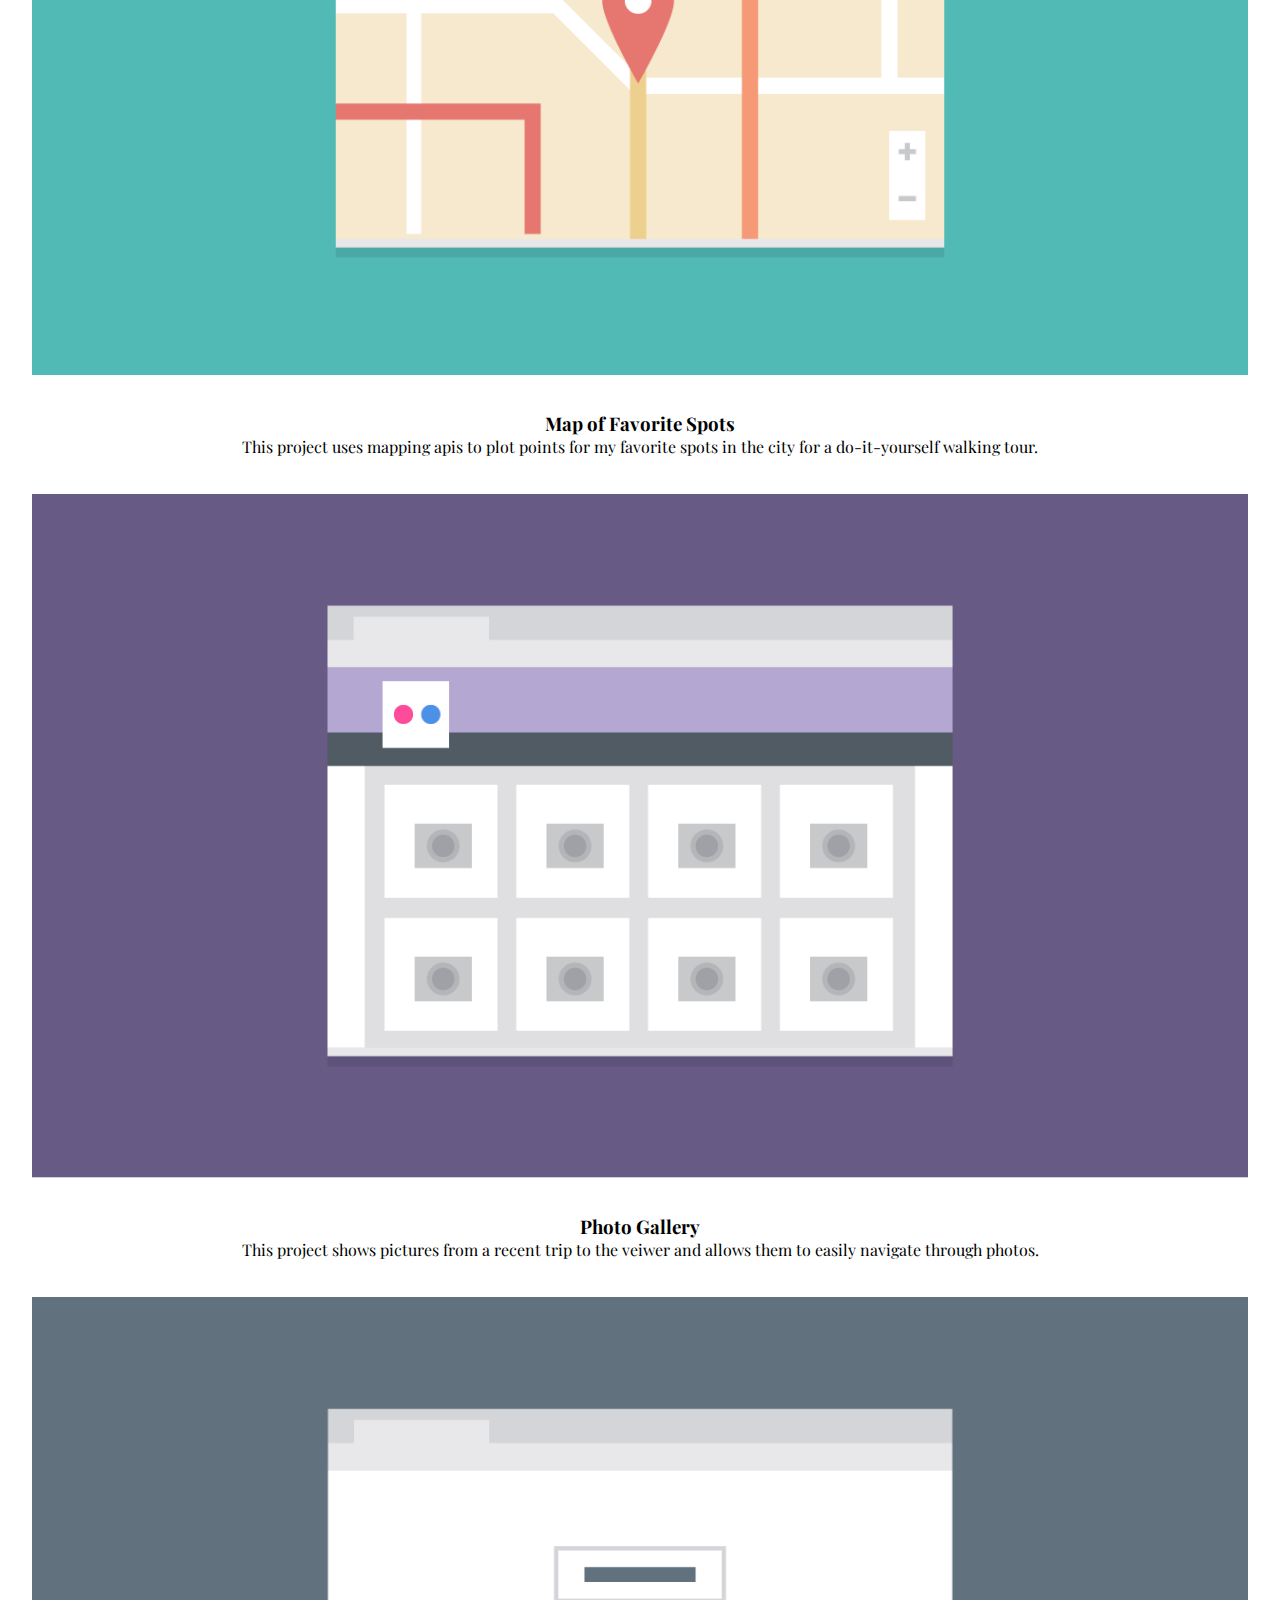
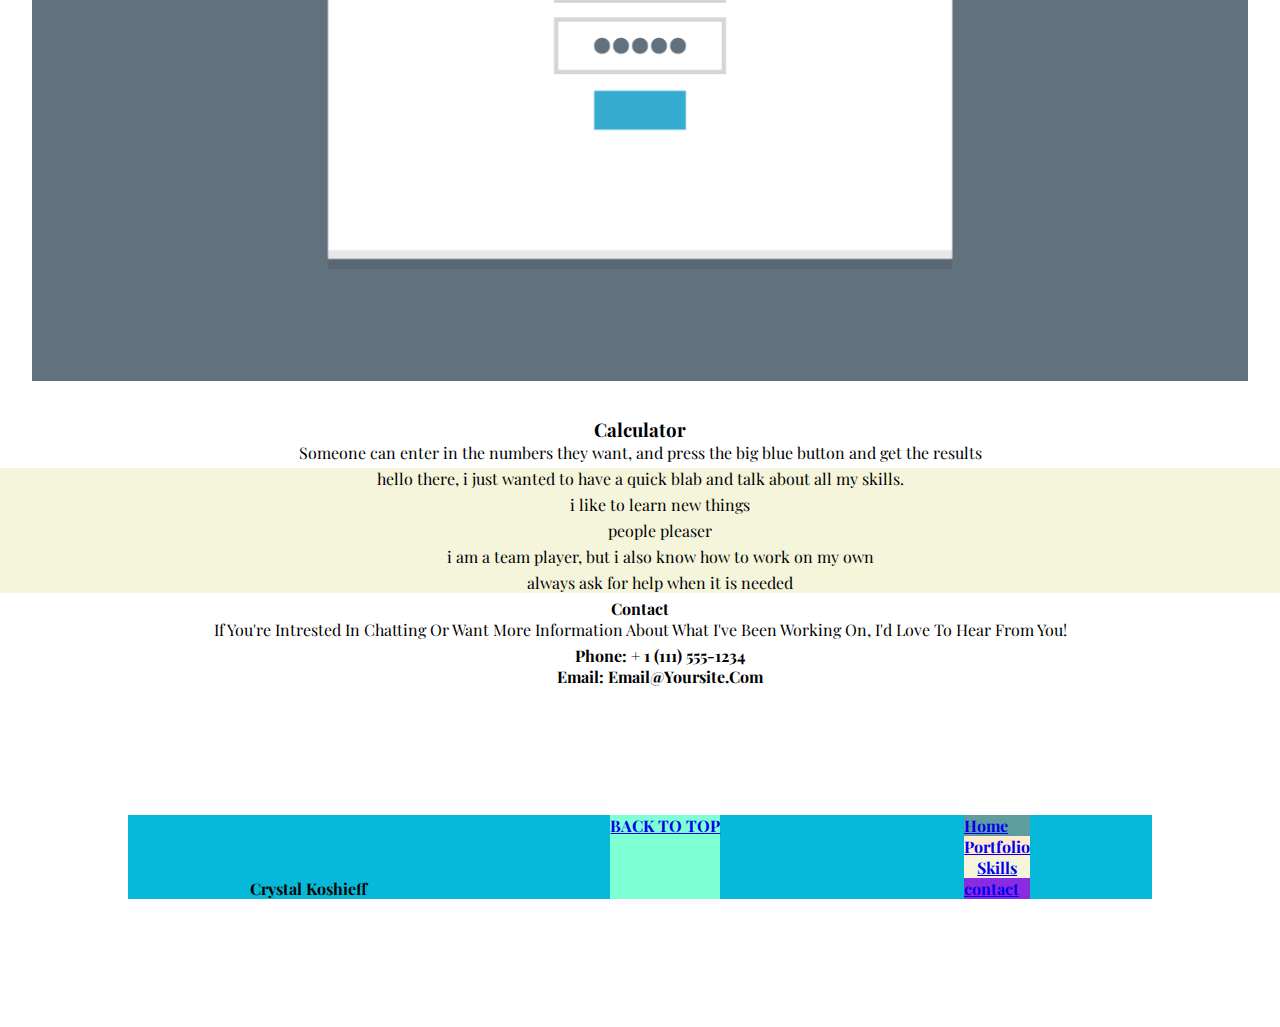
==== commit 17d72d39: "update again" ====
--- a/index.html
+++ b/index.html
@@ -95,8 +95,7 @@
         <ul class="footer-nav">
           <h4>Crystal Koshieff</h4>
           <li class="back-to-top"><a href="#top">BACK TO TOP</a></li>
-        </ul>
-        <ul class="footer-nav2" hidden>
+        <class="footer-nav2">
           <li class="Home"><a href="index.html">Home</a></li>
           <li class="portfolio"><a href="#portfolio">Portfolio </a></li>
           <li class="skills"> <a href="#skills"> Skills</a></li>
--- a/css/styles.css
+++ b/css/styles.css
@@ -155,9 +155,11 @@
   text-align: center; 
 }
 
-footer-nav2{
-  
-}
+
+.footer-nav2 li {
+  display: hidden;
+}
+
 /* Styles for larger screens */
   
 @media (min-width:768px){
@@ -167,7 +169,13 @@
     justify-content: flex-end;
 
 }
- 
+ .footer-nav2 li{
+display: block;
+flex-direction: row;
+
+
+ }
+
 .name{
   flex-wrap: wrap;
   text-align: center;
@@ -216,9 +224,14 @@
    flex-direction: row;
    flex-wrap: wrap;
  }
-
+.header{
+  display: flex;
+}
  
- h2, h3, h4, .col ul{
+.nav li{
+  display:inline-block;
+}
+ h1,h2, h3, h4, .col ul{
   flex-direction: column;
    flex-wrap: wrap;
  }
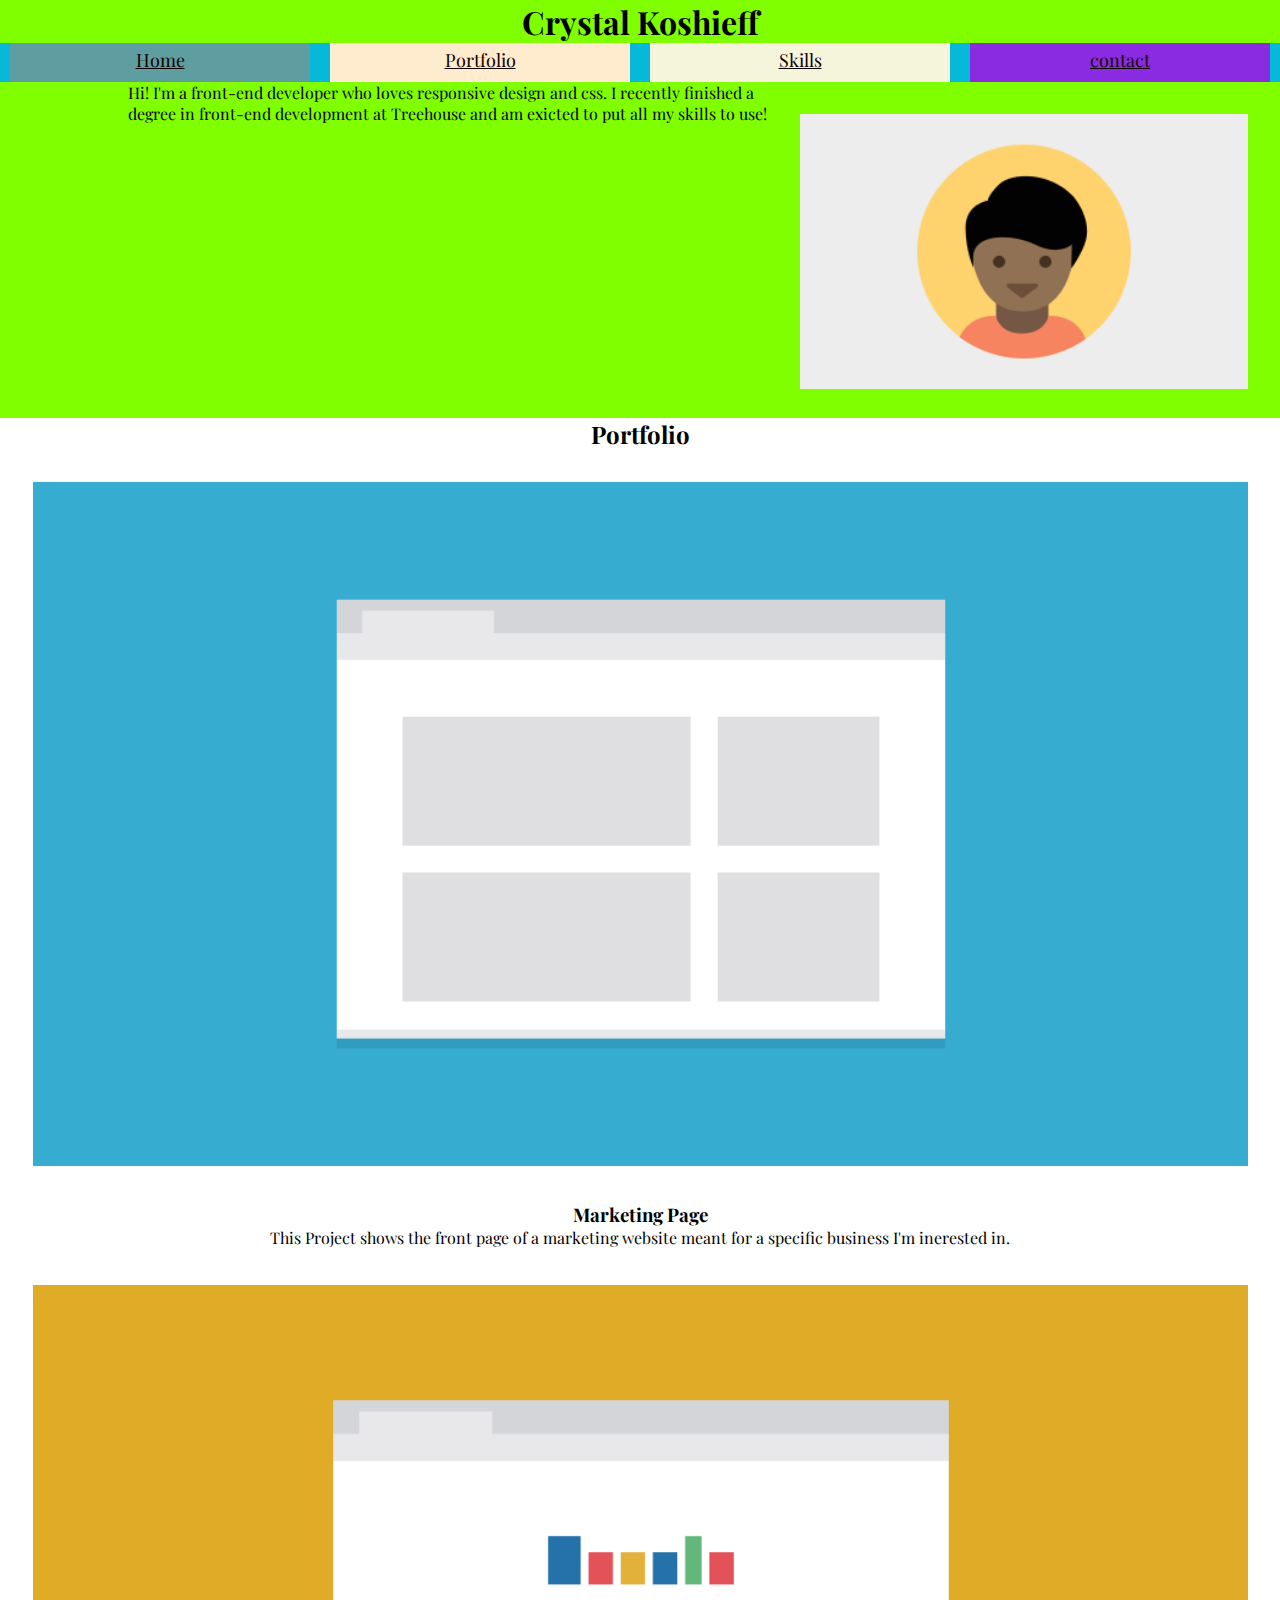
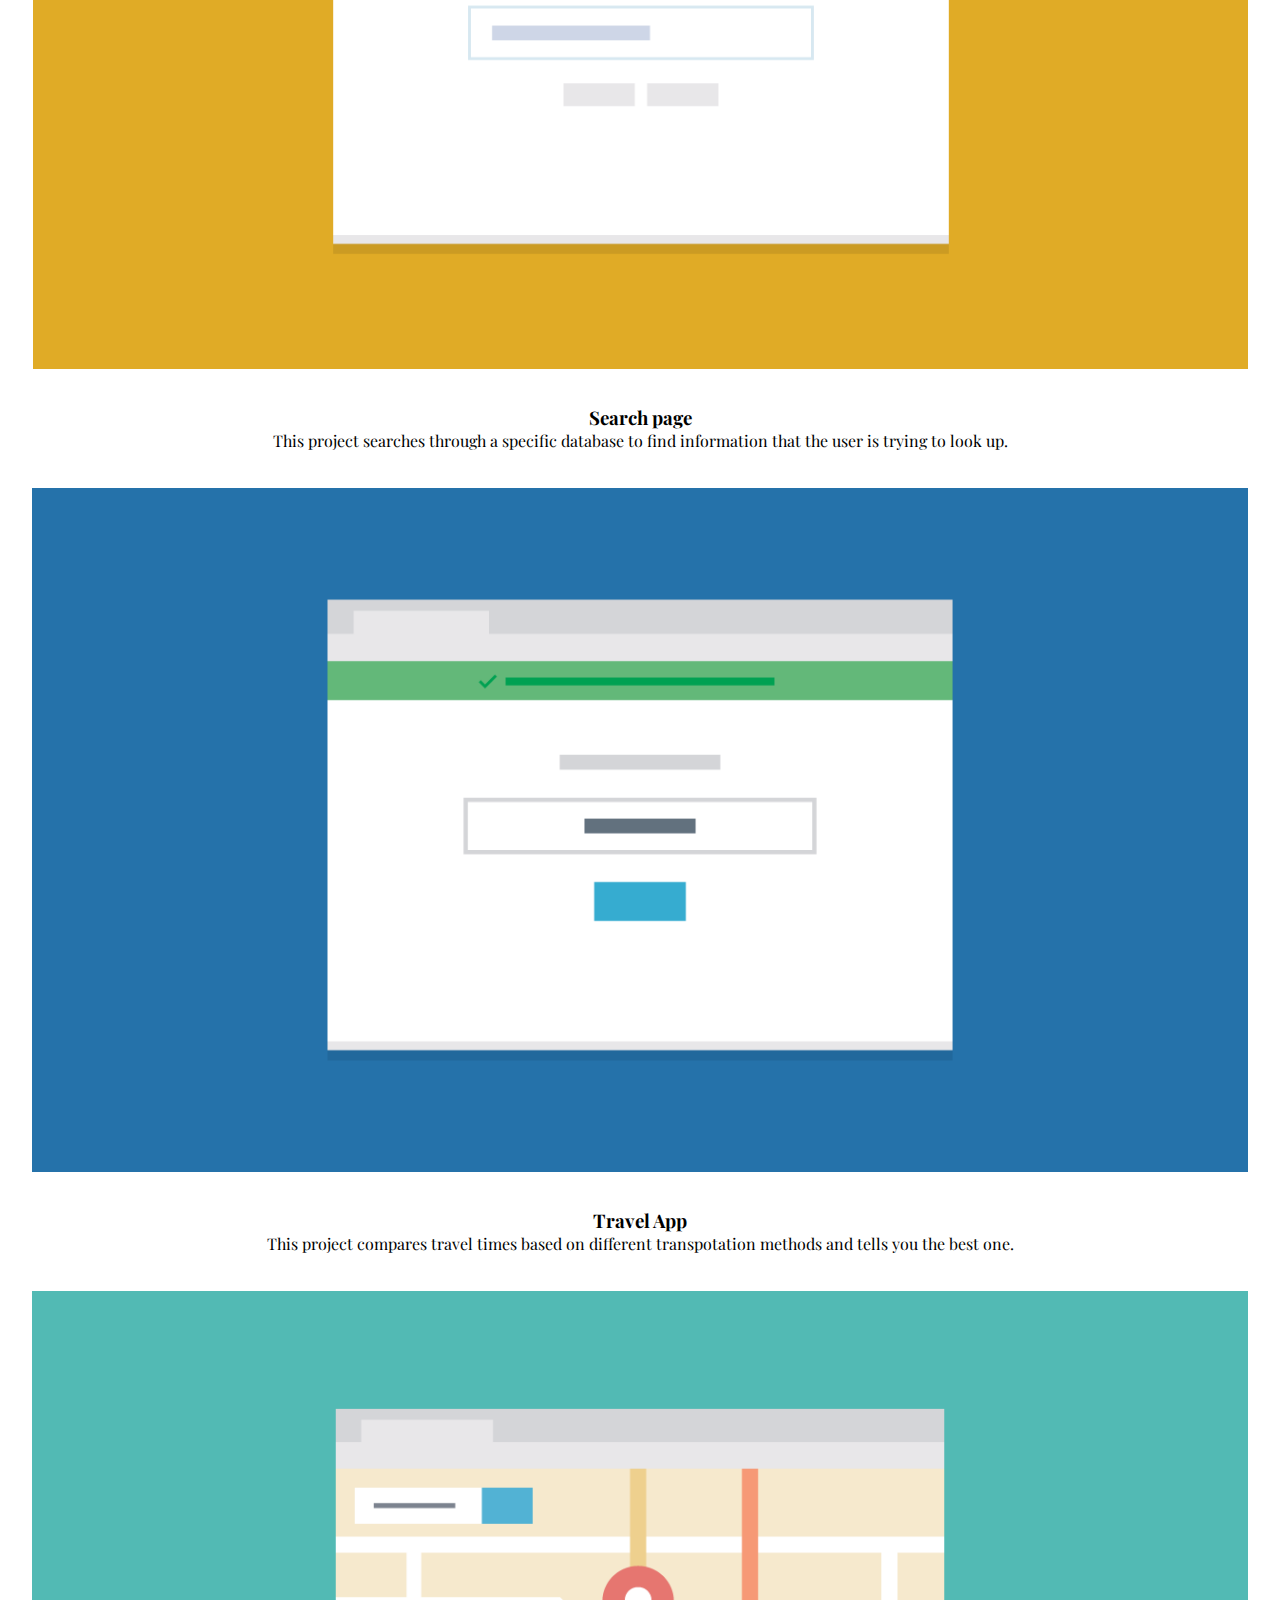
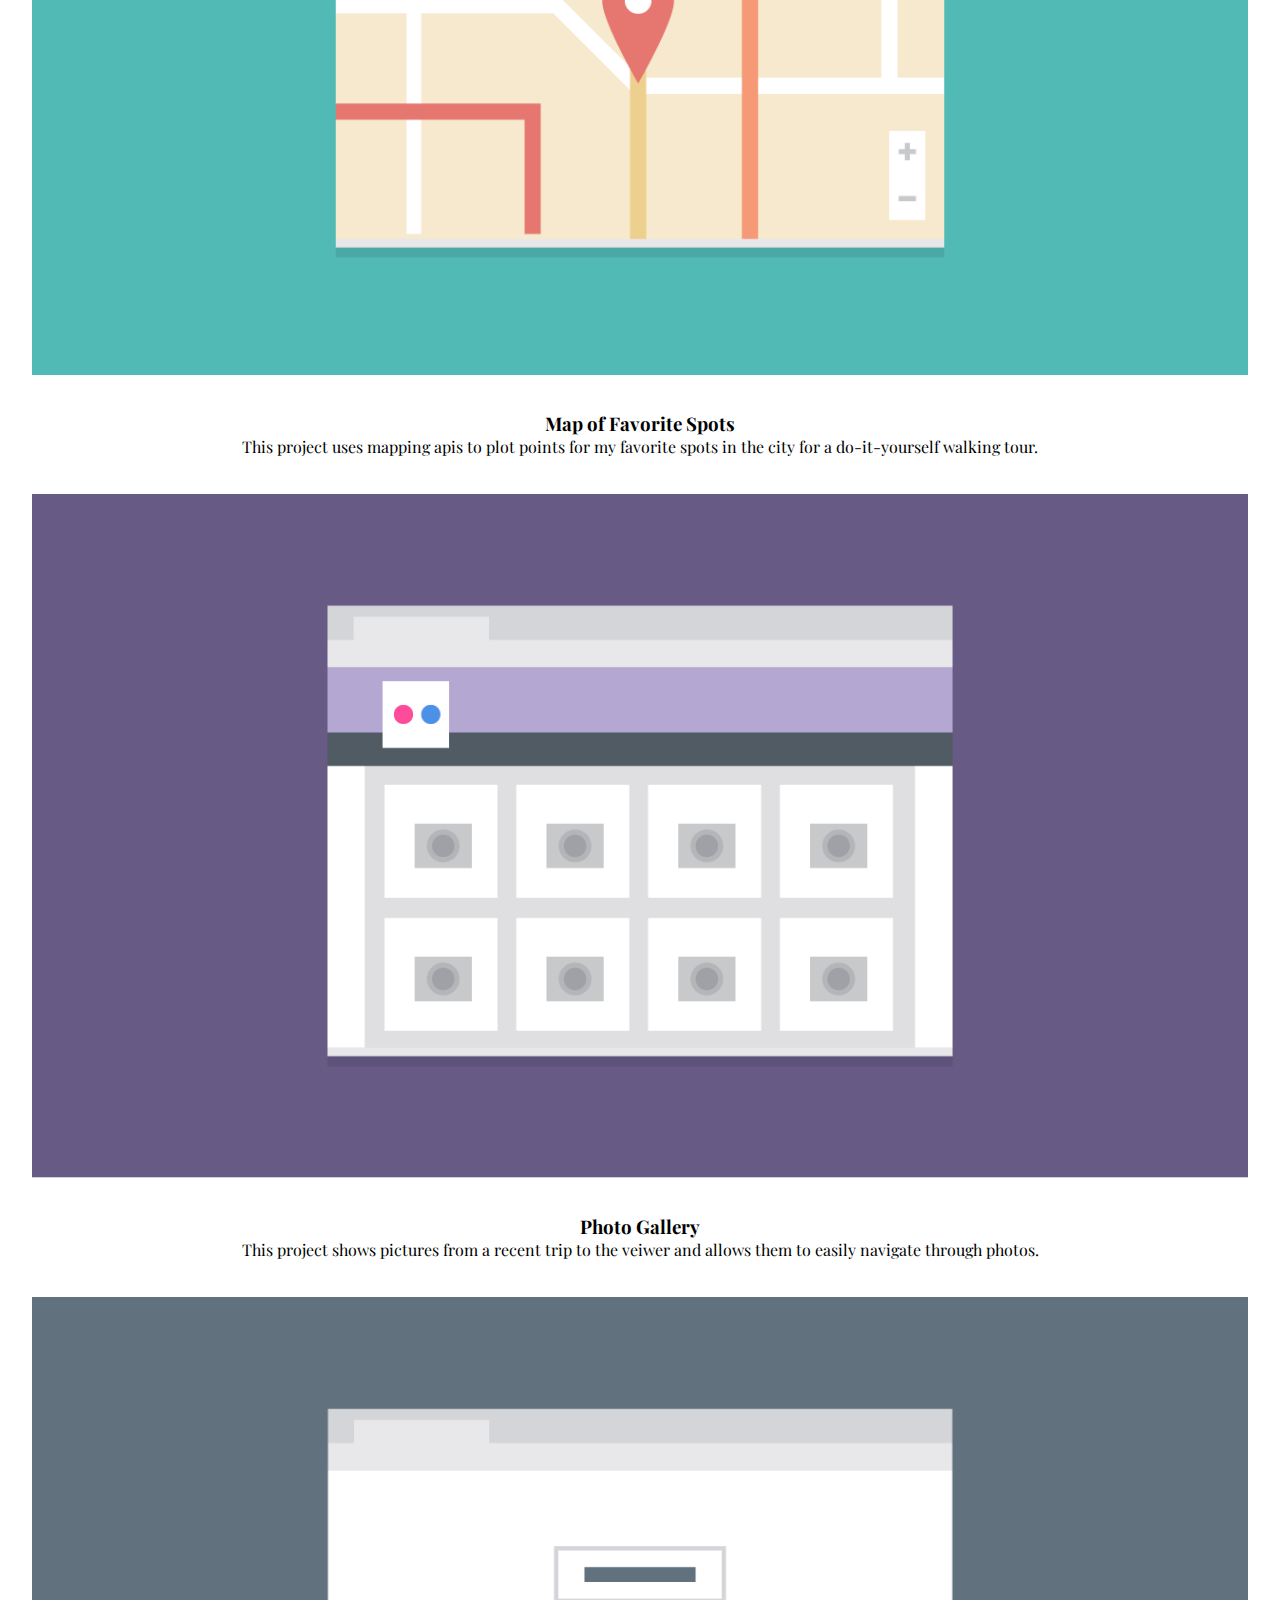
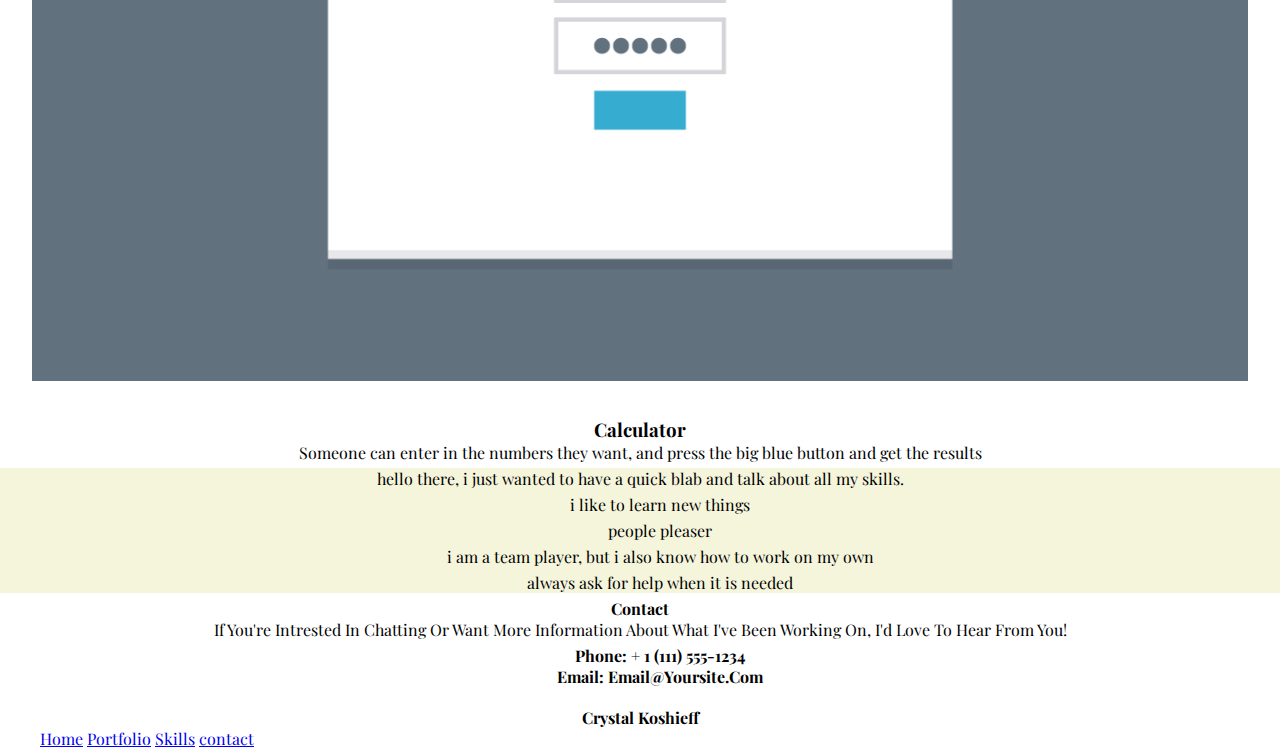
==== commit d6af2ea0: "may 18 update" ====
--- a/index.html
+++ b/index.html
@@ -91,15 +91,15 @@
     </section>
 
       <footer>
-      
-        <ul class="footer-nav">
+
           <h4>Crystal Koshieff</h4>
-          <li class="back-to-top"><a href="#top">BACK TO TOP</a></li>
-        <class="footer-nav2">
-          <li class="Home"><a href="index.html">Home</a></li>
-          <li class="portfolio"><a href="#portfolio">Portfolio </a></li>
-          <li class="skills"> <a href="#skills"> Skills</a></li>
-          <li class="contact"><a href="#contact">contact</a></li>
+          <p class="back-to-top"><a href="#top"> Back To Top</a></p>
+
+        <ul class="footer-nav2">
+          <li><a href="index.html">Home</a></li>
+          <li><a href="#portfolio">Portfolio </a></li>
+          <li> <a href="#skills"> Skills</a></li>
+          <li><a href="#contact">contact</a></li>
         </ul>
      </footer>
     </body>
--- a/css/styles.css
+++ b/css/styles.css
@@ -83,6 +83,10 @@
   margin: 10%;
 }
 
+.footer{
+  display: flex;
+}
+
 
 .contact{
   background-color: blueviolet;
@@ -121,7 +125,6 @@
   text-align: center;
   text-transform: capitalize;
   margin-bottom:20px;
-  
 }
 
   .img{
@@ -157,7 +160,7 @@
 
 
 .footer-nav2 li {
-  display: hidden;
+  display:none;
 }
 
 /* Styles for larger screens */
@@ -167,24 +170,33 @@
   flex-direction: column;
     text-align: center;
     justify-content: flex-end;
-
-}
- .footer-nav2 li{
+ }
+}
+.back-to-top{
+  display: none;
+}
+.footer-nav2 li{
+  display: inline-block;
+}
+ .footer-nav2{
 display: block;
-flex-direction: row;
-
-
- }
+
+ }
+
+.img{
+  flex-wrap: wrap;
+  flex-direction: row;
+}
 
 .name{
   flex-wrap: wrap;
   text-align: center;
 }
+
 .nav {
   margin-top:3em;
   flex-direction: row;
   justify-content: space-between;
-  
 }
  
 
@@ -224,6 +236,13 @@
    flex-direction: row;
    flex-wrap: wrap;
  }
+}
+.back-to-top{
+  display: none;
+}
+.footer-nav li{
+  display: inline-block;
+}
 .header{
   display: flex;
 }
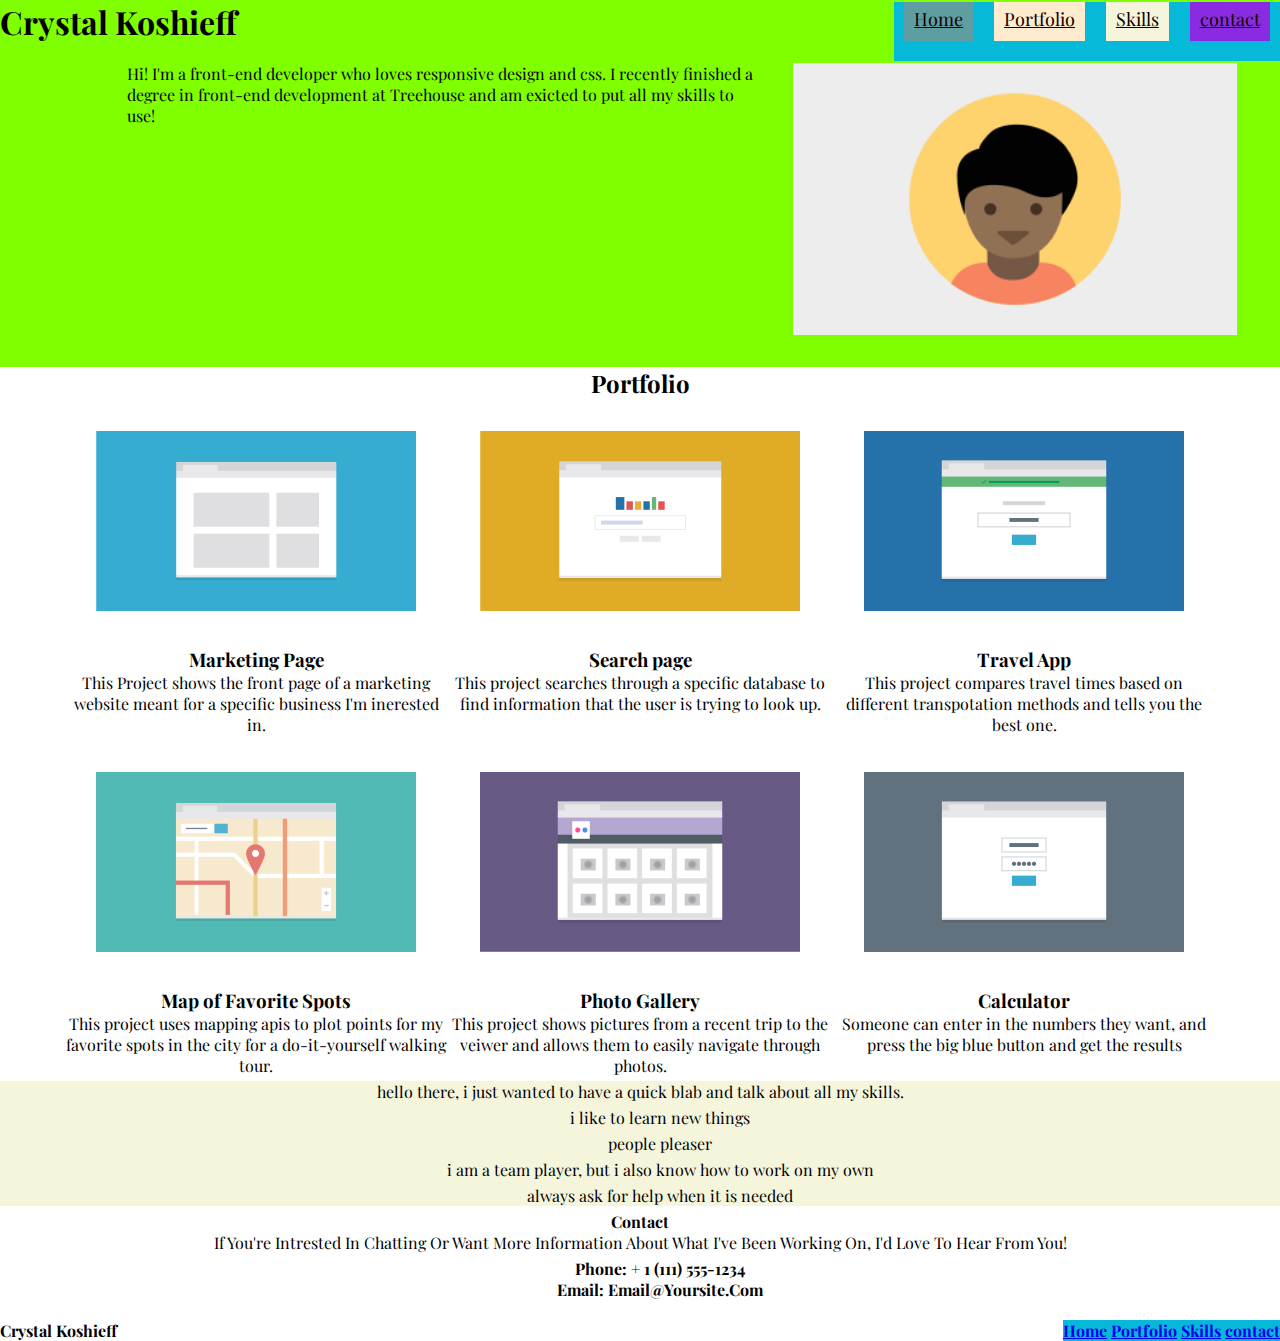
==== commit 1a19e7f6: "may 20 update" ====
--- a/index.html
+++ b/index.html
@@ -27,10 +27,10 @@
   </p>
 </section>
 </header>
-<div>
+
     <main class="col"
       id="portfolio">
-    </main>
+    
     
       
         <h2> Portfolio</h2>
@@ -69,17 +69,18 @@
           <h3> Calculator</h3>
           <p class="blocktext"> Someone can enter in the numbers they want, and press the big blue button and get the results</p>
         </section>
-    <div class="skills"
-          id="skills">  
-      <p class="skills">     hello there,  i just wanted to have a quick blab and talk about all my skills. </p>
-      <ul class="skills"> 
-          <li> i like to learn new things</li>
-          <li> people pleaser </li>
-          <li> i am a team player, but i also know how to work on my own</li>
-          <li> always ask for help when it is needed</li>
-      </ul>
-    </div>
-    
+    </main>
+      <div class="skills"
+            id="skills">  
+        <p class="skills">     hello there,  i just wanted to have a quick blab and talk about all my skills. </p>
+        <ul class="skills"> 
+            <li> i like to learn new things</li>
+            <li> people pleaser </li>
+            <li> i am a team player, but i also know how to work on my own</li>
+            <li> always ask for help when it is needed</li>
+        </ul>
+      </div>
+      
   <section class="info" id="contact">
     <h4> contact</h4>
     <p class="blocktext"> If you're intrested in chatting or want more information about what 
--- a/css/styles.css
+++ b/css/styles.css
@@ -16,7 +16,7 @@
   padding: 10px;
   text-align: center;
 }
-.nav, .footer-nav{
+.nav, .footer-nav2{
   background: rgb(6, 185, 216);
   justify-content: space-around;
   font-weight: 700;
@@ -73,18 +73,15 @@
   background-color:beige;
 }
 
-.nav, .contact ul, .footer-nav, .info ul {
+.nav, .contact ul, .footer-nav2, .info ul {
   list-style-type: none;
 }
 
-.footer-nav{
+
+
+footer{
   display: flex;
-  flex-wrap: wrap;
-  margin: 10%;
-}
-
-.footer{
-  display: flex;
+  justify-content: space-between;
 }
 
 
@@ -111,6 +108,7 @@
 
 .back-to-top{
   background-color: aquamarine;
+  text-align: right;
 }
 .skills{
   background-color: beige;
@@ -159,46 +157,55 @@
 }
 
 
-.footer-nav2 li {
+.footer-nav2 {
   display:none;
 }
 
 /* Styles for larger screens */
   
 @media (min-width:768px){
-.main-nav, h1, h2, h3, h4{
+h1, h2, h3, h4{
   flex-direction: column;
     text-align: center;
     justify-content: flex-end;
  }
-}
+
 .back-to-top{
   display: none;
 }
 .footer-nav2 li{
   display: inline-block;
 }
- .footer-nav2{
-display: block;
-
- }
+.footer-nav2{
+  margin-right: 0%;
+  display: block;
+  text-align: right;
+  justify-content: space-between;
+}
 
 .img{
   flex-wrap: wrap;
   flex-direction: row;
 }
-
 .name{
+flex-direction: column;
+align-items: center;
+}
+.name, .nav{
+  display: flex;
   flex-wrap: wrap;
   text-align: center;
 }
 
 .nav {
-  margin-top:3em;
+  padding-bottom: 20px;
   flex-direction: row;
   justify-content: space-between;
 }
- 
+ .nav li{
+   display: inline-block;
+   width: auto;
+ }
 
 P.blocktext {
   margin-left: auto;
@@ -229,21 +236,27 @@
 .profile-image{
 float: right;
 width: 40%;
+padding-top: 0%;
+ }
 }
   
 @media (min-width:1024px){
- .main-nav .nav .name h1 {
+
+ h1, .nav {
+   padding-bottom: 20px;
    flex-direction: row;
    flex-wrap: wrap;
  }
-}
+
 .back-to-top{
   display: none;
 }
 .footer-nav li{
   display: inline-block;
 }
-.header{
+.name{
+  justify-content: space-between;
+  flex-direction: row;
   display: flex;
 }
  
@@ -257,7 +270,7 @@
 
 .nav {
   margin-top:0;
-  align-self: center;
+  
 }
 .nav li{
   margin-left:.65em;
@@ -302,4 +315,5 @@
 .blocktext-intro{
  margin-left: 10%;
  text-align: left;
+ }
 }